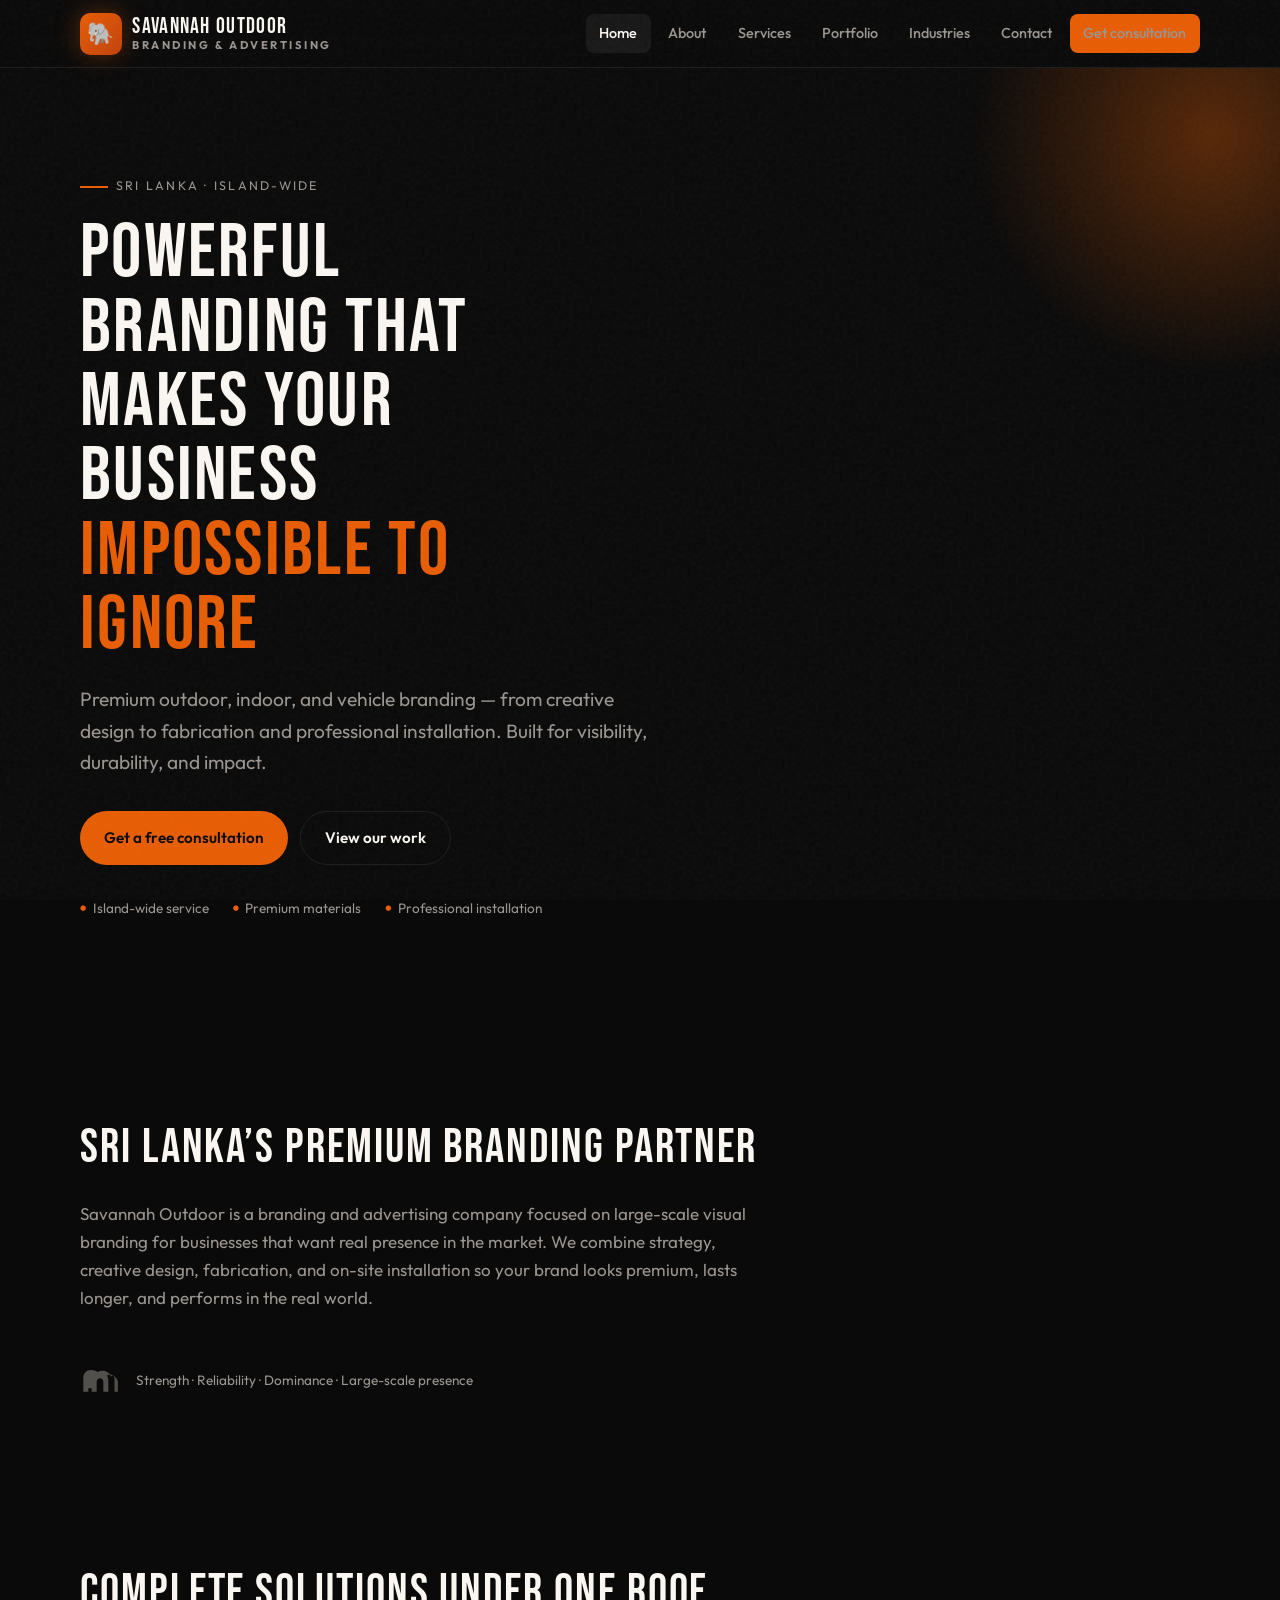
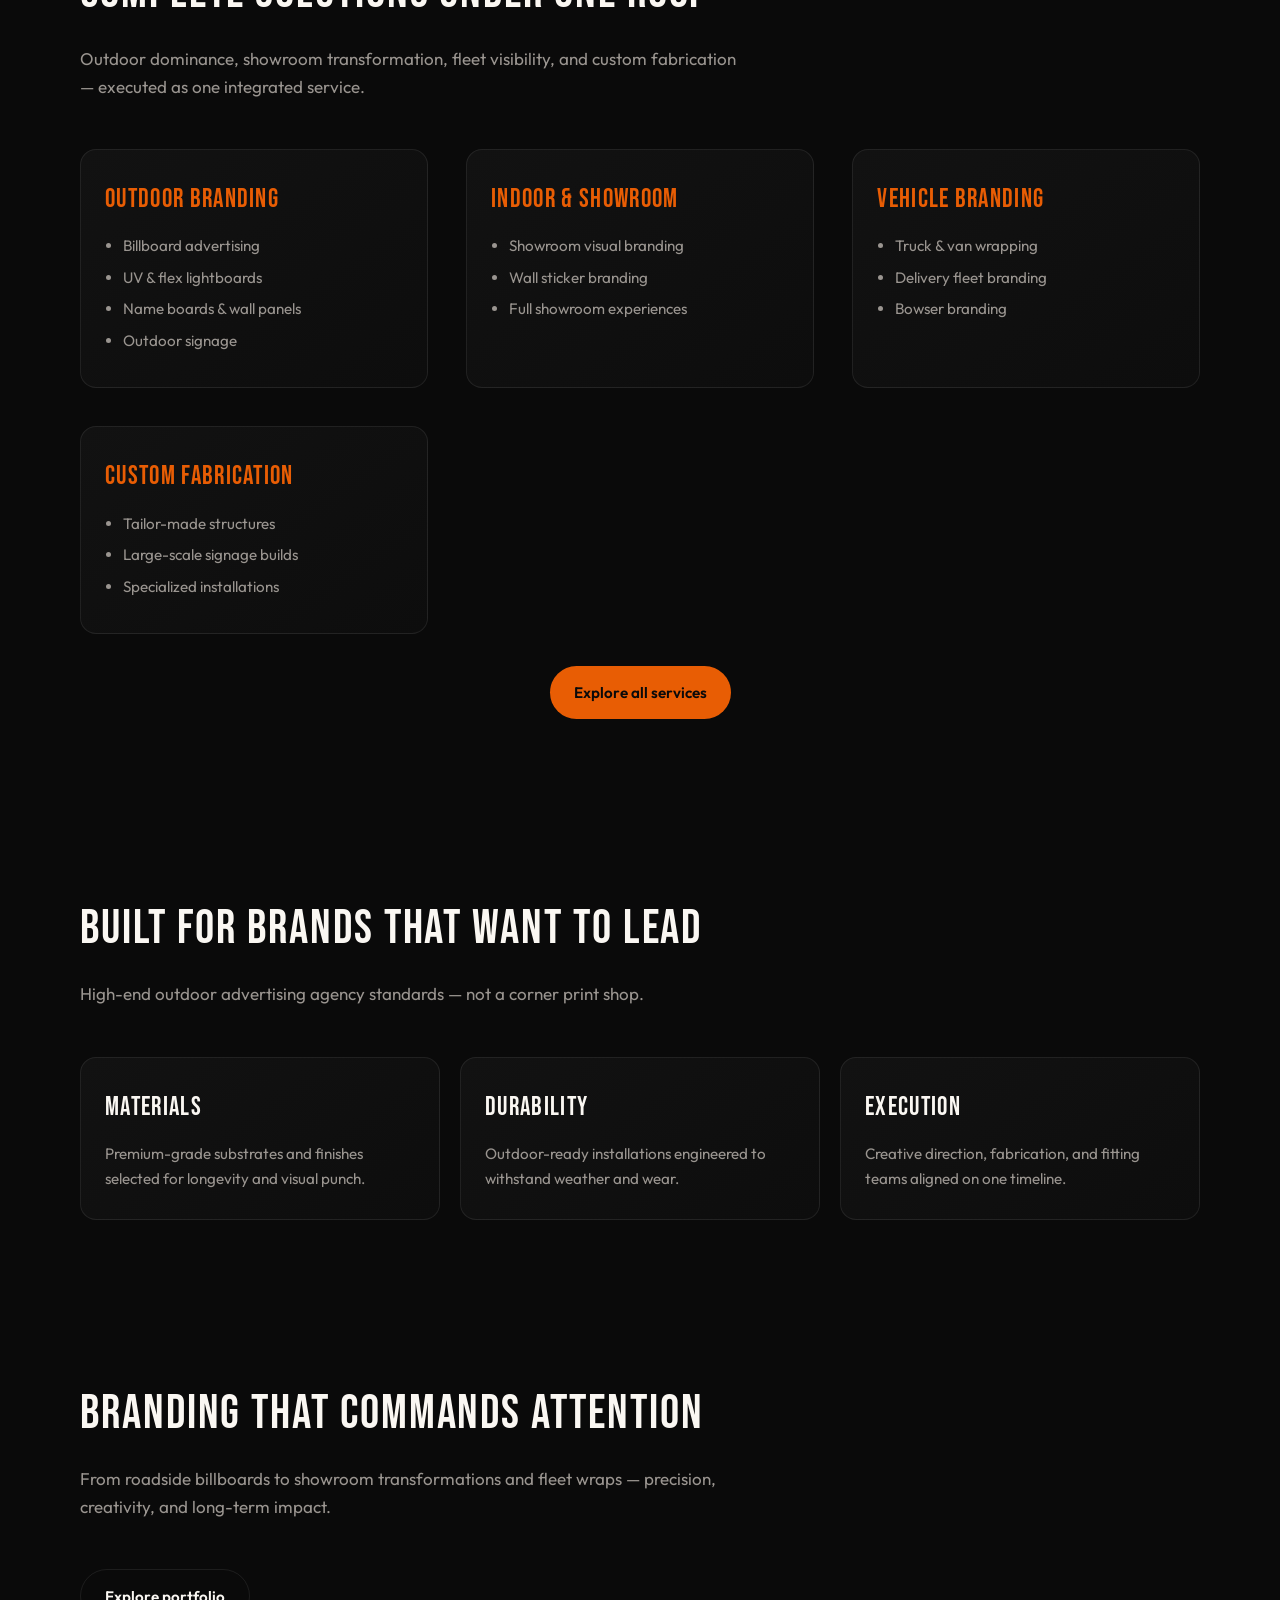
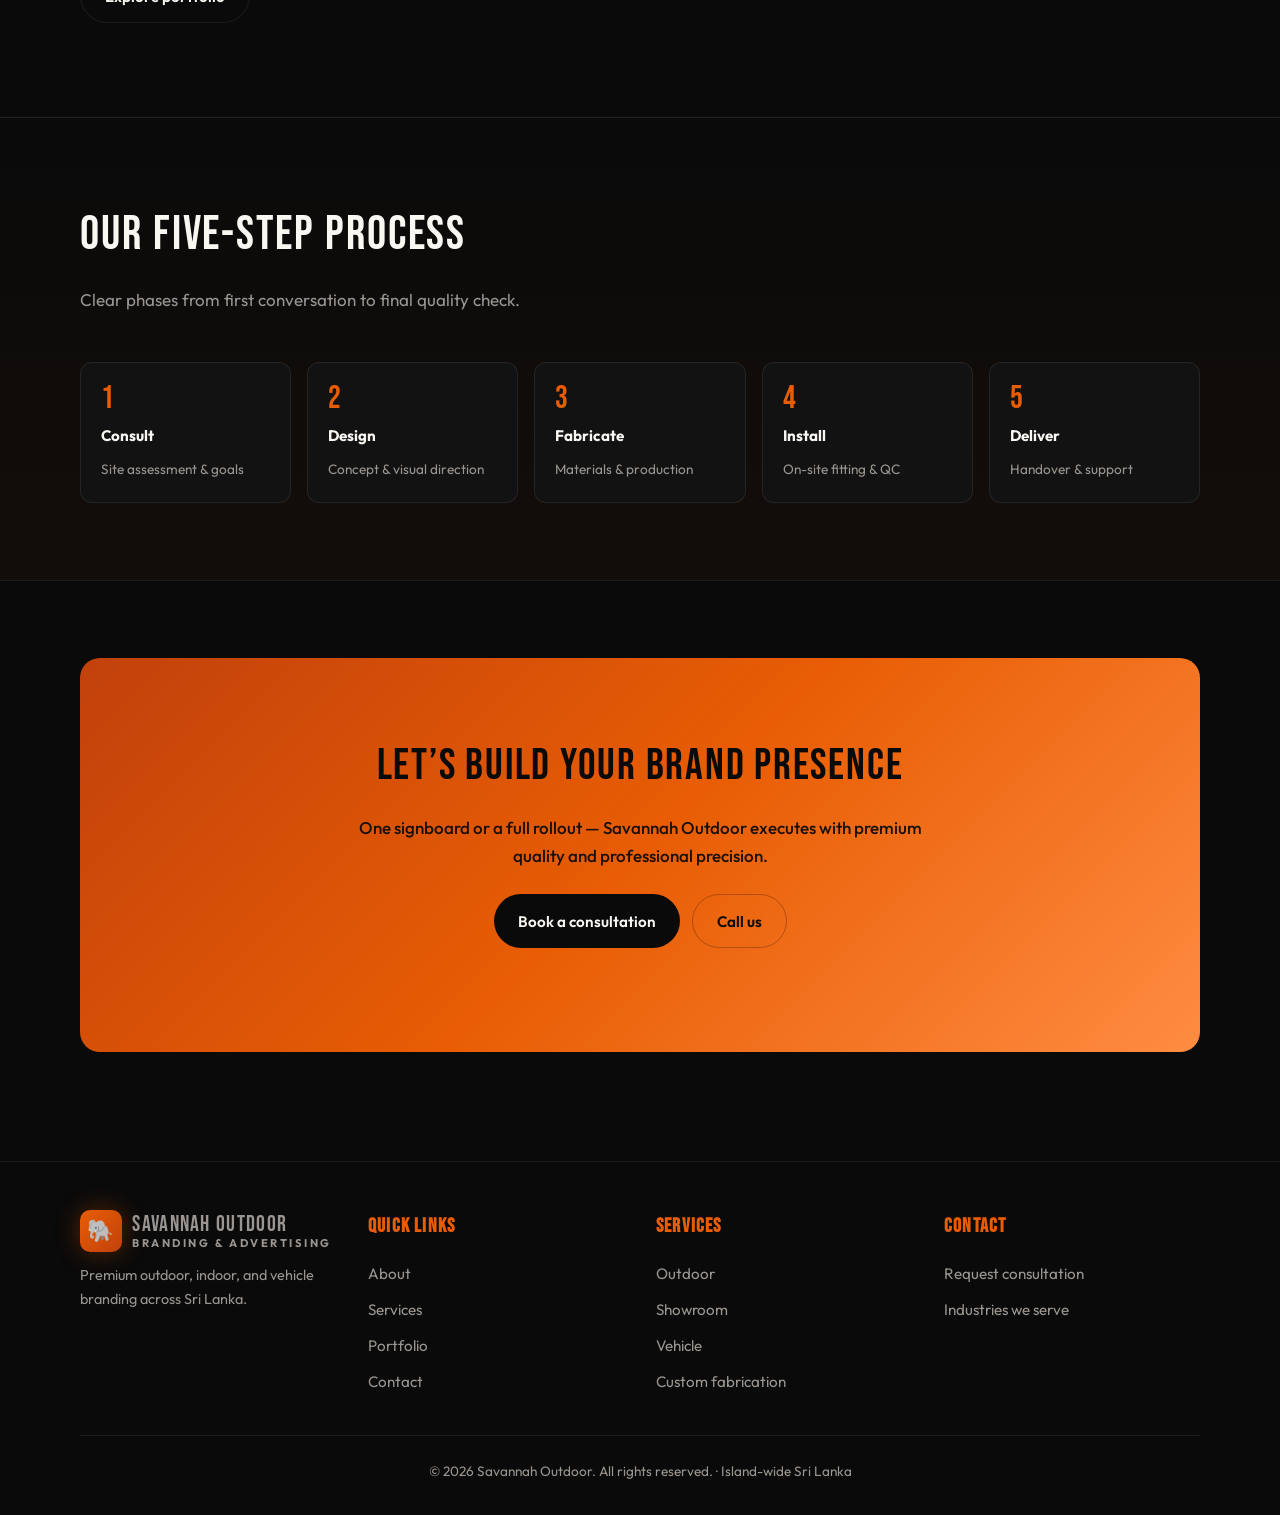
==== index.html @ 9d698fa1 "Initial commit" ====
<!DOCTYPE html>
<html lang="en">
<head>
  <meta charset="UTF-8" />
  <meta name="viewport" content="width=device-width, initial-scale=1" />
  <title>Savannah Outdoor | Premium Branding &amp; Advertising — Sri Lanka</title>
  <meta name="description" content="Savannah Outdoor delivers premium outdoor, indoor, and vehicle branding across Sri Lanka — design, fabrication, and professional installation." />
  <link rel="preconnect" href="https://fonts.googleapis.com" />
  <link rel="preconnect" href="https://fonts.gstatic.com" crossorigin />
  <link href="https://fonts.googleapis.com/css2?family=Bebas+Neue&family=Outfit:wght@300;400;500;600;700&display=swap" rel="stylesheet" />
  <link rel="stylesheet" href="css/styles.css" />
</head>
<body>
  <header class="site-header">
    <div class="wrap">
      <a href="index.html" class="logo" aria-label="Savannah Outdoor home">
        <span class="logo-mark" aria-hidden="true">🐘</span>
        <span class="logo-text">
          <strong>Savannah Outdoor</strong>
          <span>Branding &amp; Advertising</span>
        </span>
      </a>
      <button type="button" class="menu-toggle" aria-label="Open menu" aria-expanded="false">
        <svg xmlns="http://www.w3.org/2000/svg" fill="none" viewBox="0 0 24 24" stroke="currentColor" stroke-width="2"><path stroke-linecap="round" d="M4 7h16M4 12h16M4 17h16"/></svg>
      </button>
      <nav class="nav-main" aria-label="Primary">
        <a href="index.html" aria-current="page">Home</a>
        <a href="about.html">About</a>
        <a href="services.html">Services</a>
        <a href="portfolio.html">Portfolio</a>
        <a href="industries.html">Industries</a>
        <a href="contact.html">Contact</a>
        <a href="contact.html" class="nav-cta">Get consultation</a>
      </nav>
    </div>
  </header>

  <main>
    <section class="hero">
      <div class="wrap">
        <p class="hero-badge">Sri Lanka · Island-wide</p>
        <h1>Powerful branding that makes your business <span>impossible to ignore</span></h1>
        <p class="hero-lead">Premium outdoor, indoor, and vehicle branding — from creative design to fabrication and professional installation. Built for visibility, durability, and impact.</p>
        <div class="hero-actions">
          <a href="contact.html" class="btn btn-primary">Get a free consultation</a>
          <a href="portfolio.html" class="btn btn-ghost">View our work</a>
        </div>
        <div class="hero-trust">
          <span>Island-wide service</span>
          <span>Premium materials</span>
          <span>Professional installation</span>
        </div>
      </div>
    </section>

    <section id="who">
      <div class="wrap">
        <div class="section-head">
          <h2>Sri Lanka’s premium branding partner</h2>
          <p>Savannah Outdoor is a branding and advertising company focused on large-scale visual branding for businesses that want real presence in the market. We combine strategy, creative design, fabrication, and on-site installation so your brand looks premium, lasts longer, and performs in the real world.</p>
        </div>
        <div class="elephant-line">
          <svg width="40" height="40" viewBox="0 0 24 24" fill="currentColor" aria-hidden="true"><path d="M18.5 10c-.5-2-2.5-3.5-5-3.5-1 0-2 .3-2.8.8C9.5 6.5 8 6 6.5 6 4 6 2 8 2 10.5V19h3v-2h2v2h3v-6c0-1.1.9-2 2-2s2 .9 2 2v6h3v-6.5c0-1.2-.3-2.3-.8-3.2.5-.4 1.2-.6 1.8-.6 1.5 0 2.7 1.2 2.7 2.7V19h2v-5.5c0-2-1.5-3.7-3.5-4z"/></svg>
          <span>Strength · Reliability · Dominance · Large-scale presence</span>
        </div>
      </div>
    </section>

    <section id="services-preview">
      <div class="wrap">
        <div class="section-head">
          <h2>Complete solutions under one roof</h2>
          <p>Outdoor dominance, showroom transformation, fleet visibility, and custom fabrication — executed as one integrated service.</p>
        </div>
        <div class="grid-2">
          <article class="card">
            <h3>Outdoor branding</h3>
            <ul>
              <li>Billboard advertising</li>
              <li>UV &amp; flex lightboards</li>
              <li>Name boards &amp; wall panels</li>
              <li>Outdoor signage</li>
            </ul>
          </article>
          <article class="card">
            <h3>Indoor &amp; showroom</h3>
            <ul>
              <li>Showroom visual branding</li>
              <li>Wall sticker branding</li>
              <li>Full showroom experiences</li>
            </ul>
          </article>
          <article class="card">
            <h3>Vehicle branding</h3>
            <ul>
              <li>Truck &amp; van wrapping</li>
              <li>Delivery fleet branding</li>
              <li>Bowser branding</li>
            </ul>
          </article>
          <article class="card">
            <h3>Custom fabrication</h3>
            <ul>
              <li>Tailor-made structures</li>
              <li>Large-scale signage builds</li>
              <li>Specialized installations</li>
            </ul>
          </article>
        </div>
        <p class="section-cta">
          <a href="services.html" class="btn btn-primary">Explore all services</a>
        </p>
      </div>
    </section>

    <section class="pillars">
      <div class="wrap">
        <div class="section-head">
          <h2>Built for brands that want to lead</h2>
          <p>High-end outdoor advertising agency standards — not a corner print shop.</p>
        </div>
        <div class="grid-3">
          <article class="card">
            <h3>Materials</h3>
            <p>Premium-grade substrates and finishes selected for longevity and visual punch.</p>
          </article>
          <article class="card">
            <h3>Durability</h3>
            <p>Outdoor-ready installations engineered to withstand weather and wear.</p>
          </article>
          <article class="card">
            <h3>Execution</h3>
            <p>Creative direction, fabrication, and fitting teams aligned on one timeline.</p>
          </article>
        </div>
      </div>
    </section>

    <section id="portfolio-preview">
      <div class="wrap">
        <div class="section-head">
          <h2>Branding that commands attention</h2>
          <p>From roadside billboards to showroom transformations and fleet wraps — precision, creativity, and long-term impact.</p>
        </div>
        <p><a href="portfolio.html" class="btn btn-ghost">Explore portfolio</a></p>
      </div>
    </section>

    <section class="process">
      <div class="wrap">
        <div class="section-head">
          <h2>Our five-step process</h2>
          <p>Clear phases from first conversation to final quality check.</p>
        </div>
        <div class="steps">
          <div class="step"><strong>Consult</strong><span>Site assessment &amp; goals</span></div>
          <div class="step"><strong>Design</strong><span>Concept &amp; visual direction</span></div>
          <div class="step"><strong>Fabricate</strong><span>Materials &amp; production</span></div>
          <div class="step"><strong>Install</strong><span>On-site fitting &amp; QC</span></div>
          <div class="step"><strong>Deliver</strong><span>Handover &amp; support</span></div>
        </div>
      </div>
    </section>

    <section>
      <div class="wrap cta-band">
        <h2>Let’s build your brand presence</h2>
        <p>One signboard or a full rollout — Savannah Outdoor executes with premium quality and professional precision.</p>
        <div class="hero-actions is-center">
          <a href="contact.html" class="btn btn-primary">Book a consultation</a>
          <a href="contact.html" class="btn btn-ghost">Call us</a>
        </div>
      </div>
    </section>
  </main>

  <footer class="site-footer">
    <div class="wrap footer-grid">
      <div class="footer-brand">
        <a href="index.html" class="logo" style="margin-bottom:0.5rem">
          <span class="logo-mark" aria-hidden="true">🐘</span>
          <span class="logo-text"><strong>Savannah Outdoor</strong><span>Branding &amp; Advertising</span></span>
        </a>
        <p>Premium outdoor, indoor, and vehicle branding across Sri Lanka.</p>
      </div>
      <div>
        <h4>Quick links</h4>
        <ul>
          <li><a href="about.html">About</a></li>
          <li><a href="services.html">Services</a></li>
          <li><a href="portfolio.html">Portfolio</a></li>
          <li><a href="contact.html">Contact</a></li>
        </ul>
      </div>
      <div>
        <h4>Services</h4>
        <ul>
          <li><a href="services.html#outdoor">Outdoor</a></li>
          <li><a href="services.html#indoor">Showroom</a></li>
          <li><a href="services.html#vehicle">Vehicle</a></li>
          <li><a href="services.html#custom">Custom fabrication</a></li>
        </ul>
      </div>
      <div>
        <h4>Contact</h4>
        <ul>
          <li><a href="contact.html">Request consultation</a></li>
          <li><a href="industries.html">Industries we serve</a></li>
        </ul>
      </div>
    </div>
    <div class="wrap footer-bottom">© 2026 Savannah Outdoor. All rights reserved. · Island-wide Sri Lanka</div>
  </footer>
  <script src="js/main.js"></script>
</body>
</html>
---- css/styles.css ----
/* Savannah Outdoor — premium branding agency theme */
:root {
  --black: #0a0a0a;
  --black-soft: #121212;
  --orange: #e85d04;
  --orange-deep: #c2410c;
  --orange-glow: rgba(232, 93, 4, 0.35);
  --white: #faf7f2;
  --muted: #9a9590;
  --border: rgba(255, 255, 255, 0.08);
  --font-display: "Bebas Neue", system-ui, sans-serif;
  --font-body: "Outfit", system-ui, sans-serif;
  --ease: cubic-bezier(0.22, 1, 0.36, 1);
  --header-h: 4.25rem;
}

*,
*::before,
*::after {
  box-sizing: border-box;
}

html {
  scroll-behavior: smooth;
}

body {
  margin: 0;
  font-family: var(--font-body);
  font-size: 1.0625rem;
  line-height: 1.65;
  color: var(--white);
  background: var(--black);
  min-height: 100vh;
}

img {
  max-width: 100%;
  height: auto;
  display: block;
}

a {
  color: var(--orange);
  text-decoration: none;
  transition: color 0.2s var(--ease);
}

a:hover {
  color: #ff9f4a;
}

:focus-visible {
  outline: 2px solid var(--orange);
  outline-offset: 3px;
}

/* Noise overlay for cinematic texture */
body::before {
  content: "";
  position: fixed;
  inset: 0;
  pointer-events: none;
  opacity: 0.04;
  background-image: url("data:image/svg+xml,%3Csvg viewBox='0 0 256 256' xmlns='http://www.w3.org/2000/svg'%3E%3Cfilter id='n'%3E%3CfeTurbulence type='fractalNoise' baseFrequency='0.9' numOctaves='4' stitchTiles='stitch'/%3E%3C/filter%3E%3Crect width='100%25' height='100%25' filter='url(%23n)'/%3E%3C/svg%3E");
  z-index: 9999;
}

/* Layout */
.wrap {
  width: min(1120px, 92vw);
  margin-inline: auto;
}

/* Header */
.site-header {
  position: sticky;
  top: 0;
  z-index: 100;
  height: var(--header-h);
  display: flex;
  align-items: center;
  background: linear-gradient(180deg, rgba(10, 10, 10, 0.98) 0%, rgba(10, 10, 10, 0.88) 70%, transparent 100%);
  backdrop-filter: blur(12px);
  border-bottom: 1px solid var(--border);
}

.site-header .wrap {
  display: flex;
  align-items: center;
  justify-content: space-between;
  gap: 1.5rem;
}

.logo {
  display: flex;
  align-items: center;
  gap: 0.65rem;
  color: var(--white);
  font-weight: 700;
  letter-spacing: 0.02em;
}

.logo:hover {
  color: var(--white);
}

.logo-mark {
  width: 42px;
  height: 42px;
  border-radius: 10px;
  background: linear-gradient(135deg, var(--orange) 0%, var(--orange-deep) 100%);
  display: grid;
  place-items: center;
  font-size: 1.35rem;
  line-height: 1;
  box-shadow: 0 0 24px var(--orange-glow);
}

.logo-text {
  display: flex;
  flex-direction: column;
  line-height: 1.1;
}

.logo-text strong {
  font-family: var(--font-display);
  font-size: 1.35rem;
  font-weight: 400;
  letter-spacing: 0.06em;
}

.logo-text span {
  font-size: 0.7rem;
  text-transform: uppercase;
  letter-spacing: 0.22em;
  color: var(--muted);
}

.nav-main {
  display: flex;
  align-items: center;
  gap: 0.25rem;
}

.nav-main a {
  color: var(--muted);
  font-size: 0.9rem;
  font-weight: 500;
  padding: 0.5rem 0.85rem;
  border-radius: 8px;
}

.nav-main a:hover,
.nav-main a[aria-current="page"] {
  color: var(--white);
  background: rgba(255, 255, 255, 0.06);
}

.nav-cta {
  display: inline-flex;
  align-items: center;
  justify-content: center;
  padding: 0.55rem 1.15rem;
  font-size: 0.875rem;
  font-weight: 600;
  color: var(--black);
  background: var(--orange);
  border-radius: 999px;
  border: none;
  cursor: pointer;
  transition: transform 0.2s var(--ease), box-shadow 0.2s var(--ease);
}

.nav-cta:hover {
  color: var(--black);
  transform: translateY(-1px);
  box-shadow: 0 8px 28px var(--orange-glow);
}

.menu-toggle {
  display: none;
  width: 44px;
  height: 44px;
  border-radius: 10px;
  border: 1px solid var(--border);
  background: var(--black-soft);
  color: var(--white);
  cursor: pointer;
  align-items: center;
  justify-content: center;
}

.menu-toggle svg {
  width: 22px;
  height: 22px;
}

@media (max-width: 900px) {
  .menu-toggle {
    display: inline-flex;
  }

  .nav-main {
    position: fixed;
    inset: var(--header-h) 0 auto 0;
    flex-direction: column;
    align-items: stretch;
    padding: 1rem 1.25rem 1.5rem;
    background: rgba(10, 10, 10, 0.97);
    border-bottom: 1px solid var(--border);
    transform: translateY(-120%);
    opacity: 0;
    visibility: hidden;
    transition: transform 0.35s var(--ease), opacity 0.25s var(--ease);
  }

  body.nav-open .nav-main {
    transform: translateY(0);
    opacity: 1;
    visibility: visible;
  }

  .nav-main a {
    padding: 0.85rem 1rem;
  }

  .nav-main .nav-cta {
    margin-top: 0.5rem;
    text-align: center;
  }
}

/* Hero */
.hero {
  position: relative;
  padding: clamp(3rem, 8vw, 6rem) 0 clamp(4rem, 10vw, 7rem);
  overflow: hidden;
}

.hero::after {
  content: "";
  position: absolute;
  top: -20%;
  right: -15%;
  width: min(70vw, 520px);
  height: min(70vw, 520px);
  background: radial-gradient(circle, var(--orange-glow) 0%, transparent 65%);
  pointer-events: none;
  z-index: 0;
}

.hero .wrap {
  position: relative;
  z-index: 1;
}

.hero-badge {
  display: inline-flex;
  align-items: center;
  gap: 0.5rem;
  font-size: 0.78rem;
  text-transform: uppercase;
  letter-spacing: 0.18em;
  color: var(--muted);
  margin-bottom: 1.25rem;
}

.hero-badge::before {
  content: "";
  width: 28px;
  height: 2px;
  background: var(--orange);
}

.hero h1 {
  font-family: var(--font-display);
  font-size: clamp(2.75rem, 7vw, 4.75rem);
  font-weight: 400;
  line-height: 0.98;
  letter-spacing: 0.03em;
  margin: 0 0 1.25rem;
  max-width: 14ch;
}

.hero h1 span {
  color: var(--orange);
}

.hero-lead {
  font-size: clamp(1.05rem, 2.2vw, 1.2rem);
  color: var(--muted);
  max-width: 36rem;
  margin: 0 0 2rem;
}

.hero-actions {
  display: flex;
  flex-wrap: wrap;
  gap: 0.75rem;
  margin-bottom: 2rem;
}

.hero-actions.is-center {
  justify-content: center;
}

.btn {
  display: inline-flex;
  align-items: center;
  justify-content: center;
  gap: 0.4rem;
  padding: 0.85rem 1.5rem;
  font-family: var(--font-body);
  font-size: 0.95rem;
  font-weight: 600;
  border-radius: 999px;
  border: none;
  cursor: pointer;
  transition: transform 0.2s var(--ease), box-shadow 0.2s var(--ease), background 0.2s;
}

.btn-primary {
  background: var(--orange);
  color: var(--black);
}

.btn-primary:hover {
  transform: translateY(-2px);
  box-shadow: 0 12px 36px var(--orange-glow);
}

.btn-ghost {
  background: transparent;
  color: var(--white);
  border: 1px solid var(--border);
}

.btn-ghost:hover {
  border-color: rgba(232, 93, 4, 0.5);
  background: rgba(255, 255, 255, 0.04);
}

.hero-trust {
  display: flex;
  flex-wrap: wrap;
  gap: 0.75rem 1.5rem;
  font-size: 0.85rem;
  color: var(--muted);
}

.hero-trust span {
  display: inline-flex;
  align-items: center;
  gap: 0.4rem;
}

.hero-trust span::before {
  content: "●";
  font-size: 0.45rem;
  color: var(--orange);
}

/* Sections */
section {
  padding: clamp(3rem, 6vw, 5rem) 0;
}

section[id] {
  scroll-margin-top: calc(var(--header-h) + 1rem);
}

.section-head {
  margin-bottom: clamp(2rem, 4vw, 3rem);
}

.section-head h2 {
  font-family: var(--font-display);
  font-size: clamp(2rem, 4vw, 3rem);
  font-weight: 400;
  letter-spacing: 0.04em;
  margin: 0 0 0.75rem;
}

.section-head p {
  margin: 0;
  color: var(--muted);
  max-width: 42rem;
}

.grid-2 {
  display: grid;
  gap: clamp(1.5rem, 3vw, 2.5rem);
  grid-template-columns: repeat(auto-fit, minmax(280px, 1fr));
}

.grid-3 {
  display: grid;
  gap: 1.25rem;
  grid-template-columns: repeat(auto-fit, minmax(240px, 1fr));
}

.card {
  background: linear-gradient(145deg, var(--black-soft) 0%, #0d0d0d 100%);
  border: 1px solid var(--border);
  border-radius: 16px;
  padding: 1.75rem 1.5rem;
  transition: border-color 0.25s var(--ease), transform 0.25s var(--ease);
}

.card:hover {
  border-color: rgba(232, 93, 4, 0.35);
  transform: translateY(-3px);
}

.card h3 {
  font-family: var(--font-display);
  font-size: 1.65rem;
  font-weight: 400;
  letter-spacing: 0.05em;
  margin: 0 0 0.75rem;
  color: var(--orange);
}

.card ul {
  margin: 0;
  padding-left: 1.1rem;
  color: var(--muted);
  font-size: 0.95rem;
}

.card li {
  margin-bottom: 0.4rem;
}

/* Pillars */
.pillars .card h3 {
  color: var(--white);
}

.pillars .card p {
  margin: 0;
  color: var(--muted);
  font-size: 0.95rem;
}

/* Process */
.process {
  background: linear-gradient(180deg, transparent, rgba(232, 93, 4, 0.04));
  border-block: 1px solid var(--border);
}

.steps {
  display: grid;
  gap: 1rem;
  counter-reset: step;
}

@media (min-width: 720px) {
  .steps {
    grid-template-columns: repeat(5, 1fr);
  }
}

.step {
  position: relative;
  padding: 1.25rem;
  border-radius: 12px;
  background: var(--black-soft);
  border: 1px solid var(--border);
}

.step::before {
  counter-increment: step;
  content: counter(step);
  font-family: var(--font-display);
  font-size: 2rem;
  color: var(--orange);
  display: block;
  line-height: 1;
  margin-bottom: 0.5rem;
}

.step strong {
  display: block;
  font-size: 0.95rem;
  margin-bottom: 0.35rem;
}

.step span {
  font-size: 0.85rem;
  color: var(--muted);
}

/* CTA band */
.cta-band {
  text-align: center;
  padding: clamp(3rem, 6vw, 4.5rem) 1.5rem;
  border-radius: 20px;
  margin: 0 auto;
  max-width: min(1120px, 92vw);
  background: linear-gradient(135deg, var(--orange-deep) 0%, var(--orange) 50%, #ff8c42 100%);
  color: var(--black);
}

.cta-band h2 {
  font-family: var(--font-display);
  font-size: clamp(2rem, 4vw, 2.75rem);
  font-weight: 400;
  letter-spacing: 0.04em;
  margin: 0 0 0.75rem;
}

.cta-band p {
  margin: 0 auto 1.5rem;
  max-width: 36rem;
  font-weight: 500;
  opacity: 0.92;
}

.cta-band .btn-primary {
  background: var(--black);
  color: var(--white);
}

.cta-band .btn-primary:hover {
  box-shadow: 0 12px 40px rgba(0, 0, 0, 0.35);
}

.cta-band .btn-ghost {
  border-color: rgba(0, 0, 0, 0.25);
  color: var(--black);
}

.cta-band .btn-ghost:hover {
  background: rgba(0, 0, 0, 0.08);
}

/* Page hero (inner pages) */
.page-hero {
  padding: clamp(2.5rem, 6vw, 4rem) 0 clamp(2rem, 4vw, 3rem);
  border-bottom: 1px solid var(--border);
}

.page-hero h1 {
  font-family: var(--font-display);
  font-size: clamp(2.25rem, 5vw, 3.5rem);
  font-weight: 400;
  letter-spacing: 0.04em;
  margin: 0 0 0.5rem;
}

.page-hero .lead {
  margin: 0;
  color: var(--muted);
  font-size: 1.1rem;
  max-width: 40rem;
}

/* Content blocks */
.prose {
  max-width: 42rem;
}

.prose p {
  color: var(--muted);
}

.split {
  display: grid;
  gap: 2rem;
  align-items: start;
}

@media (min-width: 800px) {
  .split {
    grid-template-columns: 1fr 1fr;
  }
}

.stat-block {
  padding: 1.5rem;
  border-radius: 14px;
  border: 1px solid var(--border);
  background: var(--black-soft);
}

.stat-block h3 {
  font-family: var(--font-display);
  font-size: 1.5rem;
  color: var(--orange);
  margin: 0 0 0.5rem;
}

.stat-block p {
  margin: 0;
  font-size: 0.9rem;
  color: var(--muted);
}

/* Portfolio cards */
.portfolio-grid {
  display: grid;
  gap: 1.25rem;
  grid-template-columns: repeat(auto-fill, minmax(280px, 1fr));
}

.portfolio-card {
  border-radius: 16px;
  overflow: hidden;
  border: 1px solid var(--border);
  background: var(--black-soft);
}

.portfolio-visual {
  aspect-ratio: 16 / 10;
  background: linear-gradient(145deg, #1a1a1a, #0d0d0d);
  display: grid;
  place-items: center;
  font-family: var(--font-display);
  font-size: 2rem;
  letter-spacing: 0.08em;
  color: rgba(250, 247, 242, 0.22);
  position: relative;
}

.portfolio-label {
  position: relative;
  z-index: 2;
}

.portfolio-visual::after {
  content: "";
  position: absolute;
  left: 0;
  right: 0;
  bottom: 0;
  height: 55%;
  background: linear-gradient(180deg, transparent, rgba(0, 0, 0, 0.82));
  pointer-events: none;
  z-index: 1;
}

.portfolio-body {
  padding: 1.25rem 1.35rem 1.5rem;
}

.portfolio-body h3 {
  margin: 0 0 0.35rem;
  font-size: 1.1rem;
}

.portfolio-body .meta {
  font-size: 0.8rem;
  color: var(--orange);
  text-transform: uppercase;
  letter-spacing: 0.12em;
  margin-bottom: 0.5rem;
}

.portfolio-body p {
  margin: 0;
  font-size: 0.9rem;
  color: var(--muted);
}

/* Contact */
.contact-grid {
  display: grid;
  gap: 2rem;
}

@media (min-width: 880px) {
  .contact-grid {
    grid-template-columns: 1fr 1.1fr;
  }
}

.contact-info {
  display: flex;
  flex-direction: column;
  gap: 1rem;
}

.contact-item {
  padding: 1.25rem;
  border-radius: 14px;
  border: 1px solid var(--border);
  background: var(--black-soft);
}

.contact-item strong {
  display: block;
  font-size: 0.75rem;
  text-transform: uppercase;
  letter-spacing: 0.14em;
  color: var(--orange);
  margin-bottom: 0.35rem;
}

.contact-item a,
.contact-item span {
  color: var(--white);
  font-size: 1rem;
}

.form {
  display: flex;
  flex-direction: column;
  gap: 1rem;
}

.form label {
  display: flex;
  flex-direction: column;
  gap: 0.4rem;
  font-size: 0.85rem;
  font-weight: 500;
  color: var(--muted);
}

.form input,
.form select,
.form textarea {
  font-family: var(--font-body);
  font-size: 1rem;
  padding: 0.75rem 1rem;
  border-radius: 10px;
  border: 1px solid var(--border);
  background: var(--black-soft);
  color: var(--white);
}

.form input:focus,
.form select:focus,
.form textarea:focus {
  outline: none;
  border-color: var(--orange);
}

.form textarea {
  min-height: 140px;
  resize: vertical;
}

.form .btn-primary {
  align-self: flex-start;
  margin-top: 0.25rem;
}

.form-note {
  font-size: 0.8rem;
  color: var(--muted);
}

.form-status {
  margin: 0;
  padding: 0.75rem 1rem;
  border-radius: 10px;
  background: rgba(232, 93, 4, 0.12);
  border: 1px solid rgba(232, 93, 4, 0.35);
  color: var(--white);
  font-size: 0.9rem;
}

.form-status[hidden] {
  display: none;
}

.form-card-title {
  font-family: var(--font-display);
  font-size: clamp(1.75rem, 3vw, 2.25rem);
  font-weight: 400;
  letter-spacing: 0.04em;
  margin: 0 0 1rem;
  color: var(--white);
}

.section-cta {
  margin-top: 2rem;
  text-align: center;
}

/* Industries list */
.tag-grid {
  display: flex;
  flex-wrap: wrap;
  gap: 0.6rem;
}

.tag {
  padding: 0.5rem 1rem;
  border-radius: 999px;
  border: 1px solid var(--border);
  font-size: 0.9rem;
  color: var(--muted);
  background: var(--black-soft);
}

/* Footer */
.site-footer {
  padding: 3rem 0 2rem;
  border-top: 1px solid var(--border);
  margin-top: 2rem;
}

.footer-grid {
  display: grid;
  gap: 2rem;
  grid-template-columns: repeat(auto-fit, minmax(200px, 1fr));
  margin-bottom: 2rem;
}

.site-footer h4 {
  font-family: var(--font-display);
  font-size: 1.25rem;
  letter-spacing: 0.06em;
  margin: 0 0 1rem;
  color: var(--orange);
}

.site-footer ul {
  list-style: none;
  margin: 0;
  padding: 0;
}

.site-footer li {
  margin-bottom: 0.5rem;
}

.site-footer a {
  color: var(--muted);
  font-size: 0.95rem;
}

.site-footer a:hover {
  color: var(--white);
}

.footer-brand p {
  margin: 0.75rem 0 0;
  color: var(--muted);
  font-size: 0.9rem;
  max-width: 22rem;
}

.footer-bottom {
  padding-top: 1.5rem;
  border-top: 1px solid var(--border);
  font-size: 0.85rem;
  color: var(--muted);
  text-align: center;
}

/* Elephant decorative */
.elephant-line {
  display: flex;
  align-items: center;
  gap: 1rem;
  margin-top: 1.5rem;
  color: var(--muted);
  font-size: 0.85rem;
}

.elephant-line svg {
  flex-shrink: 0;
  opacity: 0.5;
}
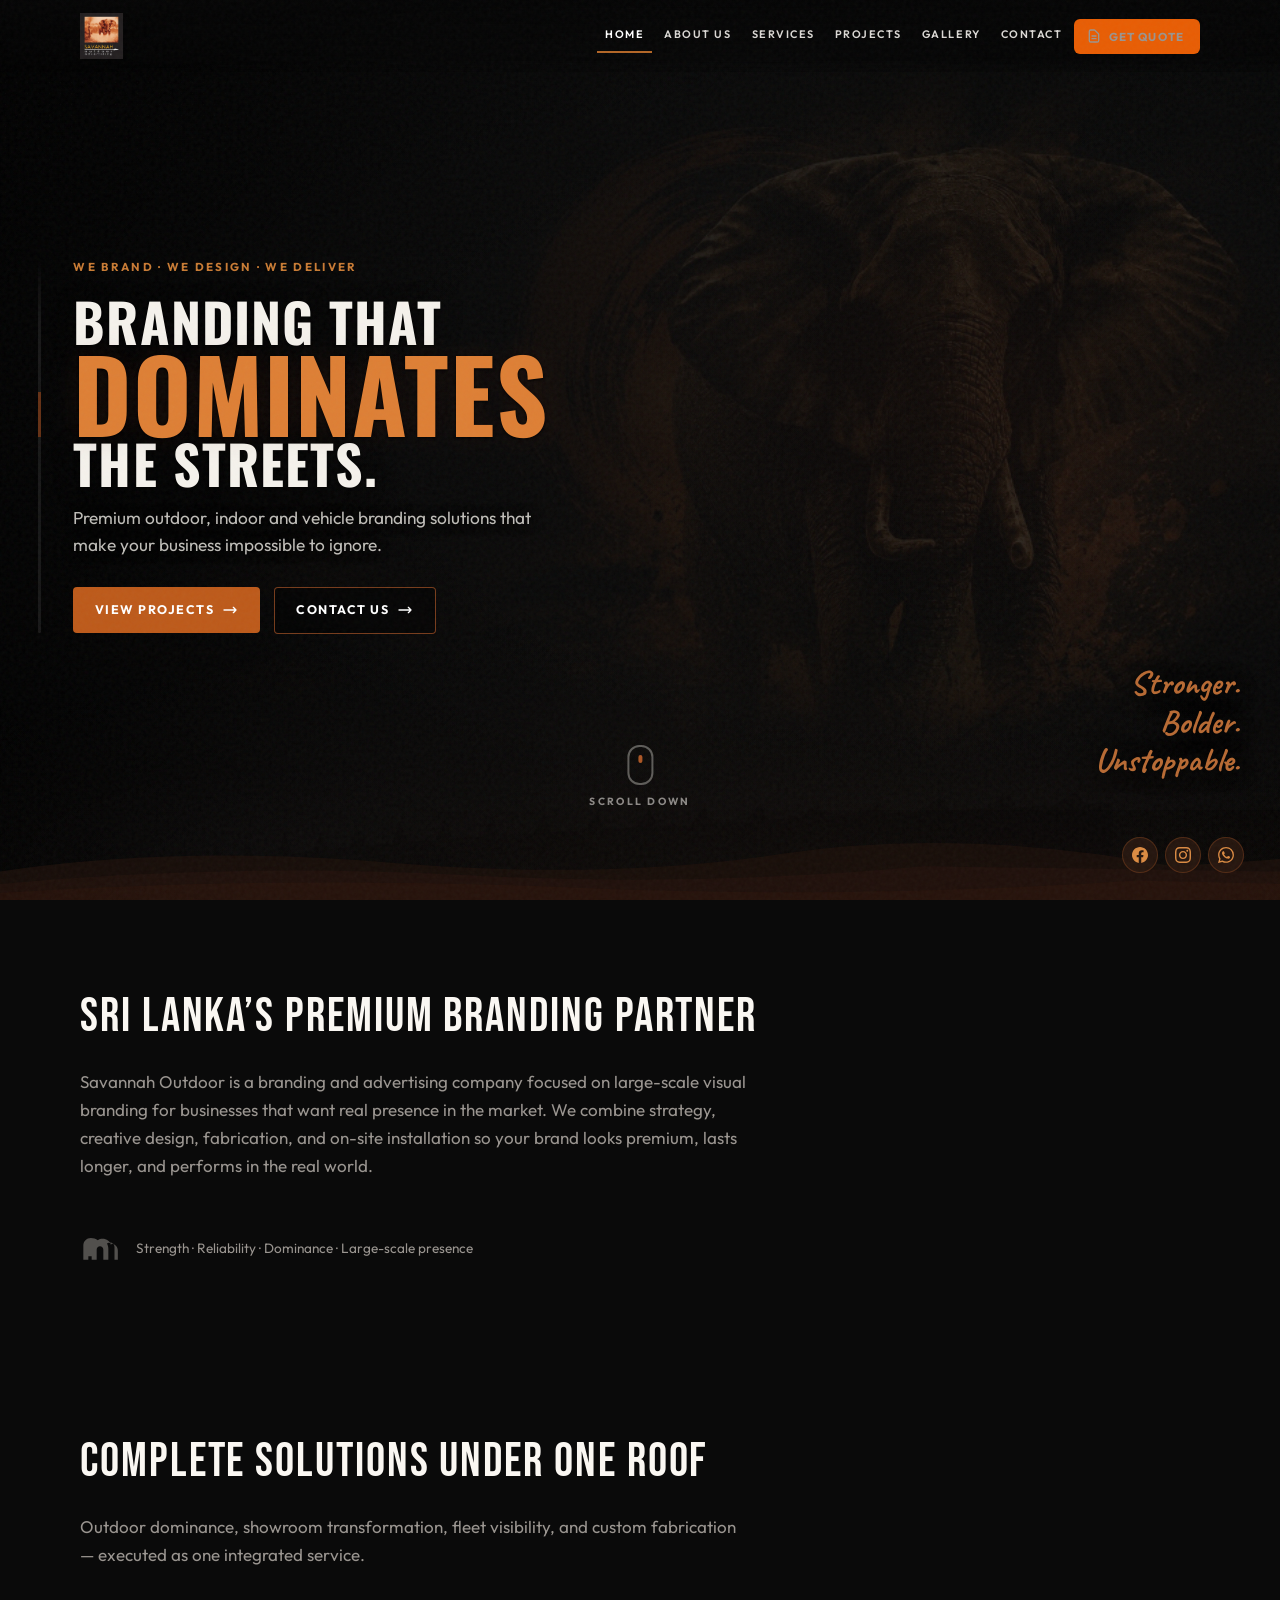
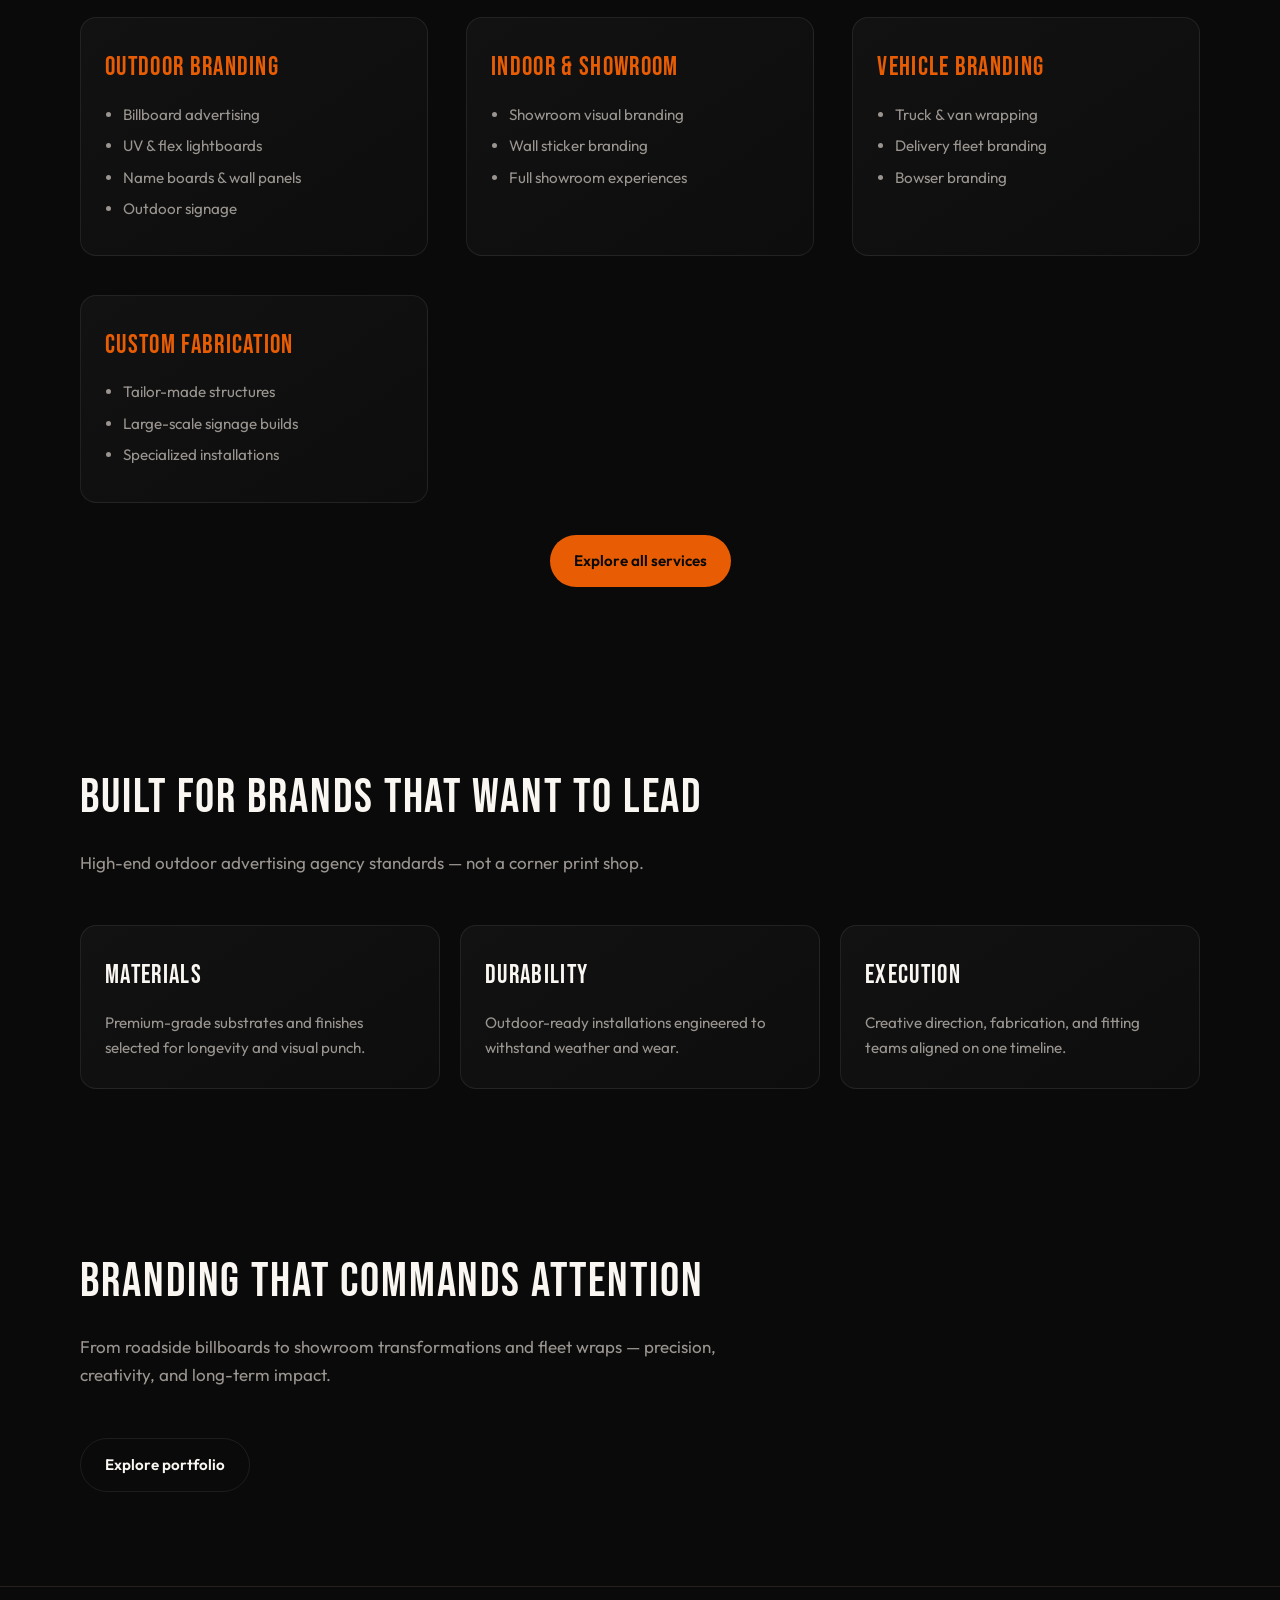
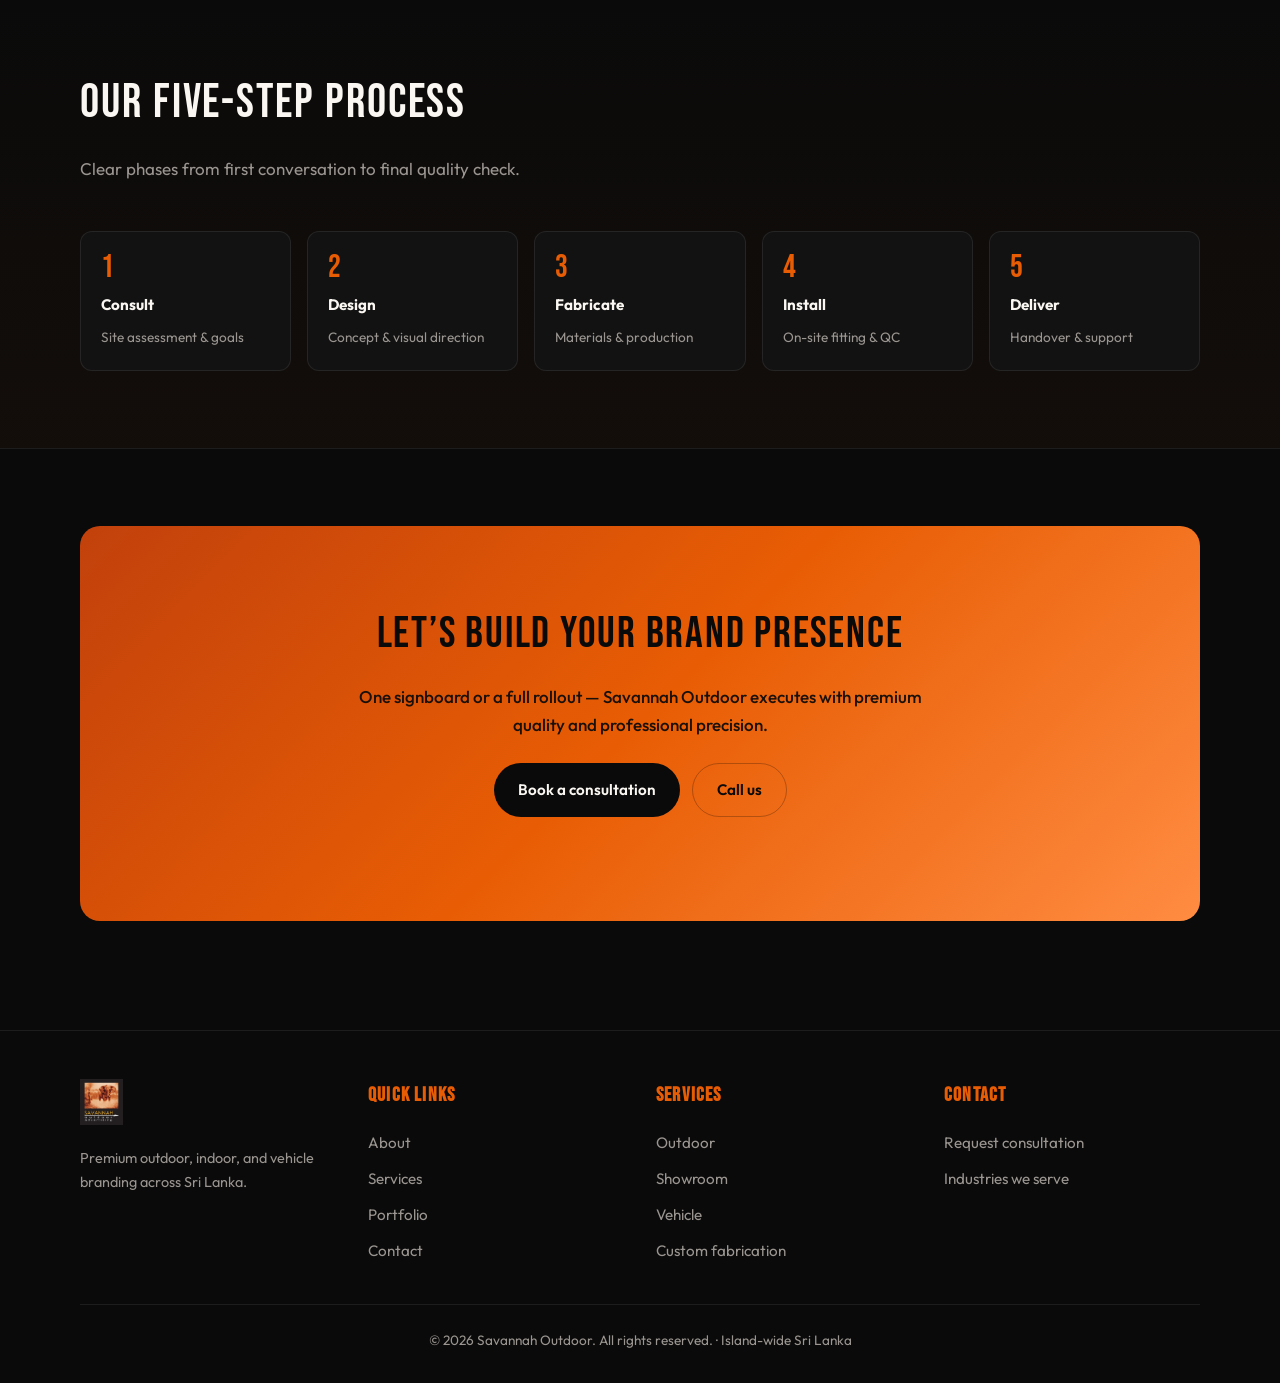
==== commit c973dc26: "Added cinematic hero background and UI improvements" ====
--- a/index.html
+++ b/index.html
@@ -3,53 +3,109 @@
 <head>
   <meta charset="UTF-8" />
   <meta name="viewport" content="width=device-width, initial-scale=1" />
+  <link rel="icon" href="assets/logo.png" type="image/png" />
   <title>Savannah Outdoor | Premium Branding &amp; Advertising — Sri Lanka</title>
   <meta name="description" content="Savannah Outdoor delivers premium outdoor, indoor, and vehicle branding across Sri Lanka — design, fabrication, and professional installation." />
   <link rel="preconnect" href="https://fonts.googleapis.com" />
   <link rel="preconnect" href="https://fonts.gstatic.com" crossorigin />
-  <link href="https://fonts.googleapis.com/css2?family=Bebas+Neue&family=Outfit:wght@300;400;500;600;700&display=swap" rel="stylesheet" />
+  <link href="https://fonts.googleapis.com/css2?family=Bebas+Neue&family=Caveat:wght@600;700&family=Outfit:wght@300;400;500;600;700&family=Oswald:wght@600;700&display=swap" rel="stylesheet" />
   <link rel="stylesheet" href="css/styles.css" />
+  <link rel="stylesheet" href="css/home.css" />
 </head>
-<body>
+<body class="page-home">
   <header class="site-header">
     <div class="wrap">
       <a href="index.html" class="logo" aria-label="Savannah Outdoor home">
-        <span class="logo-mark" aria-hidden="true">🐘</span>
-        <span class="logo-text">
-          <strong>Savannah Outdoor</strong>
-          <span>Branding &amp; Advertising</span>
-        </span>
+        <img src="assets/logo.png" alt="" class="logo-img" width="140" height="187" decoding="async" fetchpriority="high" />
       </a>
       <button type="button" class="menu-toggle" aria-label="Open menu" aria-expanded="false">
         <svg xmlns="http://www.w3.org/2000/svg" fill="none" viewBox="0 0 24 24" stroke="currentColor" stroke-width="2"><path stroke-linecap="round" d="M4 7h16M4 12h16M4 17h16"/></svg>
       </button>
       <nav class="nav-main" aria-label="Primary">
         <a href="index.html" aria-current="page">Home</a>
-        <a href="about.html">About</a>
+        <a href="about.html">About us</a>
         <a href="services.html">Services</a>
-        <a href="portfolio.html">Portfolio</a>
-        <a href="industries.html">Industries</a>
+        <a href="portfolio.html">Projects</a>
+        <a href="portfolio.html#gallery">Gallery</a>
         <a href="contact.html">Contact</a>
-        <a href="contact.html" class="nav-cta">Get consultation</a>
+        <a href="contact.html" class="nav-cta nav-cta--quote">
+          <svg class="nav-cta__ico" xmlns="http://www.w3.org/2000/svg" fill="none" viewBox="0 0 24 24" stroke="currentColor" stroke-width="2" aria-hidden="true"><path stroke-linecap="round" stroke-linejoin="round" d="M9 12h6m-6 4h6m2 5H7a2 2 0 01-2-2V5a2 2 0 012-2h5.586a1 1 0 01.707.293l5.414 5.414a1 1 0 01.293.707V19a2 2 0 01-2 2z"/></svg>
+          <span>Get quote</span>
+        </a>
       </nav>
     </div>
   </header>
 
   <main>
-    <section class="hero">
-      <div class="wrap">
-        <p class="hero-badge">Sri Lanka · Island-wide</p>
-        <h1>Powerful branding that makes your business <span>impossible to ignore</span></h1>
-        <p class="hero-lead">Premium outdoor, indoor, and vehicle branding — from creative design to fabrication and professional installation. Built for visibility, durability, and impact.</p>
-        <div class="hero-actions">
-          <a href="contact.html" class="btn btn-primary">Get a free consultation</a>
-          <a href="portfolio.html" class="btn btn-ghost">View our work</a>
-        </div>
-        <div class="hero-trust">
-          <span>Island-wide service</span>
-          <span>Premium materials</span>
-          <span>Professional installation</span>
-        </div>
+    <section class="hero-cinematic" aria-label="Introduction">
+      <div class="hero-cinematic__layers" aria-hidden="true">
+        <div class="hero-cinematic__layer hero-cinematic__layer--base"></div>
+        <div class="hero-cinematic__layer hero-cinematic__layer--photo"></div>
+        <div class="hero-cinematic__layer hero-cinematic__layer--wash"></div>
+        <div class="hero-cinematic__layer hero-cinematic__layer--vignette"></div>
+        <div class="hero-cinematic__layer hero-cinematic__layer--brush-ring"></div>
+        <div class="hero-cinematic__layer hero-cinematic__layer--smoke"></div>
+        <div class="hero-cinematic__layer hero-cinematic__layer--grain"></div>
+        <div class="hero-cinematic__layer hero-cinematic__layer--dots"></div>
+        <div class="hero-cinematic__layer hero-cinematic__layer--trees">
+          <svg class="hero-cinematic__trees-svg" xmlns="http://www.w3.org/2000/svg" viewBox="0 0 1200 160" preserveAspectRatio="xMidYMax meet" aria-hidden="true">
+            <path d="M0,160 L0,118 L18,118 L22,95 L35,118 L55,112 L62,88 L72,115 L95,108 L100,82 L112,110 L140,105 L148,75 L158,102 L185,98 L195,72 L205,96 L232,92 L240,68 L252,90 L285,88 L295,62 L305,86 L340,84 L352,58 L362,82 L400,80 L412,55 L422,78 L465,76 L478,52 L488,74 L530,72 L545,48 L555,70 L595,68 L612,45 L622,66 L665,65 L682,42 L692,62 L735,60 L752,38 L762,58 L805,56 L825,35 L835,54 L880,52 L902,32 L912,50 L958,48 L982,28 L992,46 L1040,44 L1068,25 L1078,42 L1125,40 L1155,22 L1165,38 L1200,36 L1200,160 Z" />
+            <path opacity="0.65" d="M0,160 L0,132 L25,128 L32,108 L48,125 L75,120 L82,100 L95,118 L125,115 L132,92 L148,112 L178,108 L188,88 L200,105 L232,102 L242,85 L255,100 L288,98 L298,82 L312,95 L348,93 L362,78 L375,90 L412,88 L428,72 L438,85 L478,84 L498,70 L508,82 L548,80 L568,65 L578,78 L618,76 L642,62 L652,74 L698,72 L722,58 L732,70 L778,68 L805,55 L815,66 L862,64 L892,52 L902,62 L952,60 L985,50 L995,58 L1045,56 L1078,48 L1088,54 L1140,52 L1175,45 L1185,50 L1200,48 L1200,160 Z" />
+          </svg>
+        </div>
+      </div>
+      <div class="hero-cinematic__inner">
+        <div class="hero-cinematic__grid">
+          <div class="hero-cinematic__rail" aria-hidden="true"></div>
+          <div class="hero-cinematic__copy">
+            <p class="hero-cinematic__kicker">We brand · We design · We deliver</p>
+            <h1 class="hero-cinematic__title">
+              <span class="hero-cinematic__title-line">Branding that</span>
+              <span class="hero-cinematic__title-line hero-cinematic__title-line--accent">dominates</span>
+              <span class="hero-cinematic__title-line">the streets.</span>
+            </h1>
+            <p class="hero-cinematic__lead">Premium outdoor, indoor and vehicle branding solutions that make your business impossible to ignore.</p>
+            <div class="hero-cinematic__actions">
+              <a href="portfolio.html" class="btn btn-primary btn-arrow">
+                View projects
+                <svg xmlns="http://www.w3.org/2000/svg" fill="none" viewBox="0 0 24 24" stroke="currentColor" stroke-width="2" aria-hidden="true"><path stroke-linecap="round" stroke-linejoin="round" d="M17 8l4 4m0 0l-4 4m4-4H3"/></svg>
+              </a>
+              <a href="contact.html" class="btn btn-ghost btn-arrow">
+                Contact us
+                <svg xmlns="http://www.w3.org/2000/svg" fill="none" viewBox="0 0 24 24" stroke="currentColor" stroke-width="2" aria-hidden="true"><path stroke-linecap="round" stroke-linejoin="round" d="M17 8l4 4m0 0l-4 4m4-4H3"/></svg>
+              </a>
+            </div>
+          </div>
+        </div>
+      </div>
+      <p class="hero-cinematic__script">Stronger. Bolder. Unstoppable.</p>
+      <ul class="hero-cinematic__social" aria-label="Social media">
+        <li>
+          <a href="https://www.facebook.com/" target="_blank" rel="noopener noreferrer" aria-label="Facebook">
+            <svg xmlns="http://www.w3.org/2000/svg" viewBox="0 0 24 24" fill="currentColor" aria-hidden="true"><path d="M24 12.073c0-6.627-5.373-12-12-12s-12 5.373-12 12c0 5.99 4.388 10.954 10.125 11.854v-8.385H7.078v-3.47h3.047V9.43c0-3.007 1.792-4.669 4.533-4.669 1.312 0 2.686.235 2.686.235v2.953H15.83c-1.491 0-1.956.925-1.956 1.874v2.25h3.328l-.532 3.47h-2.796v8.385C19.612 23.027 24 18.062 24 12.073z"/></svg>
+          </a>
+        </li>
+        <li>
+          <a href="https://www.instagram.com/" target="_blank" rel="noopener noreferrer" aria-label="Instagram">
+            <svg xmlns="http://www.w3.org/2000/svg" viewBox="0 0 24 24" fill="currentColor" aria-hidden="true"><path d="M12 2.163c3.204 0 3.584.012 4.85.07 3.252.148 4.771 1.691 4.919 4.919.058 1.265.069 1.645.069 4.849 0 3.205-.012 3.584-.069 4.849-.149 3.225-1.664 4.771-4.919 4.919-1.266.058-1.644.07-4.85.07-3.204 0-3.584-.012-4.849-.07-3.26-.149-4.771-1.699-4.919-4.92-.058-1.265-.07-1.644-.07-4.849 0-3.204.013-3.583.07-4.849.149-3.227 1.664-4.771 4.919-4.919 1.266-.057 1.645-.069 4.849-.069zm0-2.163c-3.259 0-3.667.014-4.947.072-4.358.2-6.78 2.618-6.98 6.98-.059 1.281-.073 1.689-.073 4.948 0 3.259.014 3.668.072 4.948.2 4.358 2.618 6.78 6.98 6.98 1.281.058 1.689.072 4.948.072 3.259 0 3.668-.014 4.948-.072 4.354-.2 6.782-2.618 6.979-6.98.059-1.28.073-1.689.073-4.948 0-3.259-.014-3.667-.072-4.947-.196-4.354-2.617-6.78-6.979-6.98-1.281-.059-1.69-.073-4.949-.073zm0 5.838c-3.403 0-6.162 2.759-6.162 6.162s2.759 6.163 6.162 6.163 6.162-2.759 6.162-6.163c0-3.403-2.759-6.162-6.162-6.162zm0 10.162c-2.209 0-4-1.79-4-4 0-2.209 1.791-4 4-4s4 1.791 4 4c0 2.21-1.791 4-4 4zm6.406-11.845c-.796 0-1.441.645-1.441 1.44s.645 1.44 1.441 1.44c.795 0 1.439-.645 1.439-1.44s-.644-1.44-1.439-1.44z"/></svg>
+          </a>
+        </li>
+        <li>
+          <a href="https://wa.me/940000000000" target="_blank" rel="noopener noreferrer" aria-label="WhatsApp">
+            <svg xmlns="http://www.w3.org/2000/svg" viewBox="0 0 24 24" fill="currentColor" aria-hidden="true"><path d="M17.472 14.382c-.297-.149-1.758-.867-2.03-.967-.273-.099-.471-.148-.67.15-.197.297-.767.966-.94 1.164-.173.199-.347.223-.644.075-.297-.15-1.255-.463-2.39-1.475-.883-.788-1.48-1.761-1.653-2.059-.173-.297-.018-.458.13-.606.134-.133.298-.347.446-.52.149-.174.198-.298.298-.497.099-.198.05-.371-.025-.52-.075-.149-.669-1.612-.916-2.207-.242-.579-.487-.5-.669-.51-.173-.008-.371-.01-.57-.01-.198 0-.52.074-.792.372-.272.297-1.04 1.016-1.04 2.479 0 1.462 1.065 2.875 1.213 3.074.149.198 2.096 3.2 5.077 4.487.709.306 1.262.489 1.694.625.712.227 1.36.195 1.871.118.571-.085 1.758-.719 2.006-1.413.248-.694.248-1.289.173-1.413-.074-.124-.272-.198-.57-.347m-5.421 7.403h-.004a9.87 9.87 0 01-5.031-1.378l-.361-.214-3.741.982.998-3.648-.235-.374a9.86 9.86 0 01-1.51-5.26c.001-5.45 4.436-9.884 9.888-9.884 2.64 0 5.122 1.03 6.988 2.898a9.825 9.825 0 012.893 6.994c-.003 5.45-4.435 9.884-9.885 9.884m8.413-18.297A11.815 11.815 0 0012.05 0C5.495 0 .16 5.335.157 11.892c0 2.096.547 4.142 1.588 5.945L.057 24l6.305-1.654a11.882 11.882 0 005.683 1.448h.005c6.554 0 11.89-5.335 11.893-11.893a11.821 11.821 0 00-3.48-8.413z"/></svg>
+          </a>
+        </li>
+      </ul>
+      <a href="#who" class="hero-cinematic__scroll">
+        <span class="hero-cinematic__mouse" aria-hidden="true"></span>
+        <span>Scroll down</span>
+      </a>
+      <div class="hero-cinematic__brush" aria-hidden="true">
+        <svg xmlns="http://www.w3.org/2000/svg" viewBox="0 0 1440 90" preserveAspectRatio="none" focusable="false">
+          <path fill="#1a0f0a" d="M0,58 Q200,28 440,48 T880,38 T1320,52 L1440,44 L1440,90 L0,90 Z"/>
+          <path fill="#2a1510" opacity="0.55" d="M0,72 Q260,48 520,62 T1040,52 L1440,58 L1440,90 L0,90 Z"/>
+          <path fill="#3d1c0c" opacity="0.28" d="M0,82 Q320,62 640,76 T1280,68 L1440,72 L1440,90 L0,90 Z"/>
+        </svg>
       </div>
     </section>
 
@@ -177,9 +233,8 @@
   <footer class="site-footer">
     <div class="wrap footer-grid">
       <div class="footer-brand">
-        <a href="index.html" class="logo" style="margin-bottom:0.5rem">
-          <span class="logo-mark" aria-hidden="true">🐘</span>
-          <span class="logo-text"><strong>Savannah Outdoor</strong><span>Branding &amp; Advertising</span></span>
+        <a href="index.html" class="logo logo--footer" aria-label="Savannah Outdoor home">
+          <img src="assets/logo.png" alt="" class="logo-img logo-img--footer" width="140" height="187" decoding="async" />
         </a>
         <p>Premium outdoor, indoor, and vehicle branding across Sri Lanka.</p>
       </div>
--- a/css/styles.css
+++ b/css/styles.css
@@ -93,9 +93,8 @@
 }
 
 .logo {
-  display: flex;
-  align-items: center;
-  gap: 0.65rem;
+  display: inline-flex;
+  align-items: center;
   color: var(--white);
   font-weight: 700;
   letter-spacing: 0.02em;
@@ -105,36 +104,26 @@
   color: var(--white);
 }
 
-.logo-mark {
-  width: 42px;
-  height: 42px;
-  border-radius: 10px;
-  background: linear-gradient(135deg, var(--orange) 0%, var(--orange-deep) 100%);
-  display: grid;
-  place-items: center;
-  font-size: 1.35rem;
-  line-height: 1;
-  box-shadow: 0 0 24px var(--orange-glow);
-}
-
-.logo-text {
-  display: flex;
-  flex-direction: column;
-  line-height: 1.1;
-}
-
-.logo-text strong {
-  font-family: var(--font-display);
-  font-size: 1.35rem;
-  font-weight: 400;
-  letter-spacing: 0.06em;
-}
-
-.logo-text span {
-  font-size: 0.7rem;
-  text-transform: uppercase;
-  letter-spacing: 0.22em;
-  color: var(--muted);
+.logo-img {
+  height: 50px;
+  width: auto;
+  max-width: 132px;
+  object-fit: contain;
+  display: block;
+  flex-shrink: 0;
+}
+
+a.logo:hover .logo-img {
+  opacity: 0.9;
+}
+
+.logo-img--footer {
+  height: 76px;
+  max-width: 200px;
+}
+
+.footer-brand .logo {
+  margin-bottom: 0.65rem;
 }
 
 .nav-main {
@@ -176,6 +165,19 @@
   color: var(--black);
   transform: translateY(-1px);
   box-shadow: 0 8px 28px var(--orange-glow);
+}
+
+.nav-cta--quote {
+  display: inline-flex;
+  align-items: center;
+  justify-content: center;
+  gap: 0.45rem;
+}
+
+.nav-cta__ico {
+  width: 1rem;
+  height: 1rem;
+  flex-shrink: 0;
 }
 
 .menu-toggle {
--- a/css/home.css
+++ b/css/home.css
@@ -0,0 +1,523 @@
+/* Homepage — fixed header overlay + luxury dark cinematic hero */
+
+.page-home .site-header {
+  position: fixed;
+  top: 0;
+  left: 0;
+  right: 0;
+  z-index: 200;
+  height: auto;
+  min-height: 4.5rem;
+  padding: 0.35rem 0;
+  background: linear-gradient(
+    180deg,
+    rgba(5, 5, 5, 0.92) 0%,
+    rgba(5, 5, 5, 0.5) 55%,
+    transparent 100%
+  );
+  border-bottom: none;
+  backdrop-filter: blur(10px);
+}
+
+.page-home .site-header .wrap {
+  max-width: min(1320px, 94vw);
+}
+
+.page-home .logo-img {
+  height: 46px;
+  max-width: 118px;
+}
+
+.page-home .nav-main a:not(.nav-cta) {
+  text-transform: uppercase;
+  letter-spacing: 0.14em;
+  font-size: 0.68rem;
+  font-weight: 600;
+  color: rgba(250, 247, 242, 0.88);
+  padding: 0.45rem 0.5rem;
+  border-radius: 0;
+  background: transparent !important;
+  border-bottom: 2px solid transparent;
+}
+
+.page-home .nav-main a:not(.nav-cta):hover {
+  color: #fff;
+  border-bottom-color: rgba(180, 90, 40, 0.35);
+}
+
+.page-home .nav-main a:not(.nav-cta)[aria-current="page"] {
+  color: #fff;
+  border-bottom-color: rgba(212, 120, 45, 0.85);
+}
+
+.page-home .nav-cta {
+  border-radius: 6px;
+  padding: 0.5rem 1rem 0.5rem 0.75rem;
+  gap: 0.4rem;
+  font-size: 0.72rem;
+  letter-spacing: 0.1em;
+  text-transform: uppercase;
+  font-weight: 700;
+}
+
+/* --- Cinematic hero (layered background, elephant blended right) --- */
+.hero-cinematic {
+  position: relative;
+  isolation: isolate;
+  min-height: 100vh;
+  min-height: 100dvh;
+  display: flex;
+  flex-direction: column;
+  background: #030303;
+  overflow: hidden;
+}
+
+/* Background stack */
+.hero-cinematic__layers {
+  position: absolute;
+  inset: 0;
+  z-index: 0;
+  pointer-events: none;
+}
+
+.hero-cinematic__layer {
+  position: absolute;
+  inset: 0;
+}
+
+/* Base charcoal */
+.hero-cinematic__layer--base {
+  background: linear-gradient(165deg, #080808 0%, #030303 45%, #050403 100%);
+}
+
+/* Elephant artwork — large, right-weighted, low contrast */
+.hero-cinematic__layer--photo {
+  background-image: url("../assets/hero-bg.png");
+  background-repeat: no-repeat;
+  background-position: 76% 42%;
+  background-size: min(115%, 1400px) auto;
+  opacity: 0.4;
+  filter: brightness(0.5) contrast(0.9) saturate(0.78);
+}
+
+@media (min-width: 1400px) {
+  .hero-cinematic__layer--photo {
+    background-position: 74% 40%;
+    background-size: cover;
+  }
+}
+
+/* Readability: deep clean left, soft falloff toward image */
+.hero-cinematic__layer--wash {
+  background: linear-gradient(
+    100deg,
+    #030303 0%,
+    rgba(5, 5, 5, 0.97) 18%,
+    rgba(8, 8, 8, 0.82) 34%,
+    rgba(10, 10, 10, 0.45) 52%,
+    rgba(6, 6, 6, 0.25) 68%,
+    transparent 88%
+  );
+}
+
+/* Vignette — cinematic frame, no bright glow */
+.hero-cinematic__layer--vignette {
+  background: radial-gradient(
+    ellipse 85% 70% at 72% 48%,
+    transparent 0%,
+    transparent 42%,
+    rgba(0, 0, 0, 0.35) 78%,
+    rgba(0, 0, 0, 0.72) 100%
+  );
+}
+
+/* Faint circular / brush halo behind elephant (depth only) */
+.hero-cinematic__layer--brush-ring {
+  background: radial-gradient(
+    ellipse 48% 44% at 76% 44%,
+    rgba(110, 48, 22, 0.1) 0%,
+    rgba(80, 35, 18, 0.05) 38%,
+    transparent 62%
+  );
+  opacity: 0.85;
+}
+
+/* Soft bottom mist / dust */
+.hero-cinematic__layer--smoke {
+  background:
+    radial-gradient(ellipse 120% 55% at 50% 100%, rgba(18, 14, 12, 0.65) 0%, transparent 55%),
+    radial-gradient(ellipse 80% 40% at 70% 100%, rgba(30, 22, 18, 0.35) 0%, transparent 50%),
+    radial-gradient(ellipse 50% 25% at 22% 96%, rgba(255, 255, 255, 0.02) 0%, transparent 45%);
+}
+
+/* Film grain — minimal */
+.hero-cinematic__layer--grain {
+  opacity: 0.035;
+  background-image: url("data:image/svg+xml,%3Csvg viewBox='0 0 256 256' xmlns='http://www.w3.org/2000/svg'%3E%3Cfilter id='n'%3E%3CfeTurbulence type='fractalNoise' baseFrequency='0.9' numOctaves='4' stitchTiles='stitch'/%3E%3C/filter%3E%3Crect width='100%25' height='100%25' filter='url(%23n)'/%3E%3C/svg%3E");
+  mix-blend-mode: overlay;
+}
+
+/* Subtle industrial dot grid — top-left only */
+.hero-cinematic__layer--dots {
+  background-image: radial-gradient(rgba(255, 255, 255, 0.045) 0.6px, transparent 0.6px);
+  background-size: 11px 11px;
+  background-position: 0 0;
+  opacity: 0.55;
+  -webkit-mask-image: radial-gradient(ellipse 55% 40% at 6% 8%, #000 0%, transparent 72%);
+  mask-image: radial-gradient(ellipse 55% 40% at 6% 8%, #000 0%, transparent 72%);
+}
+
+/* Savannah silhouettes — bottom edge */
+.hero-cinematic__layer--trees {
+  display: flex;
+  align-items: flex-end;
+  justify-content: center;
+  opacity: 0.14;
+}
+
+.hero-cinematic__trees-svg {
+  width: 100%;
+  height: clamp(72px, 14vh, 140px);
+  color: #020202;
+}
+
+.hero-cinematic__trees-svg path {
+  fill: currentColor;
+}
+
+/* Foreground content */
+.hero-cinematic__inner {
+  position: relative;
+  z-index: 2;
+  flex: 1;
+  display: flex;
+  align-items: center;
+  padding: calc(4.75rem + clamp(1rem, 4vw, 2.5rem)) 0 clamp(5.5rem, 14vh, 8rem);
+  width: 100%;
+}
+
+.hero-cinematic__grid {
+  display: grid;
+  grid-template-columns: auto 1fr;
+  gap: clamp(1rem, 2.5vw, 2rem);
+  align-items: center;
+  width: min(1320px, 94vw);
+  margin: 0 auto;
+}
+
+.hero-cinematic__rail {
+  width: 3px;
+  align-self: stretch;
+  min-height: 11rem;
+  background: linear-gradient(
+    180deg,
+    transparent 0%,
+    rgba(255, 255, 255, 0.08) 18%,
+    rgba(255, 255, 255, 0.08) 36%,
+    rgba(180, 85, 35, 0.55) 36%,
+    rgba(180, 85, 35, 0.55) 48%,
+    rgba(255, 255, 255, 0.08) 48%,
+    rgba(255, 255, 255, 0.08) 100%
+  );
+  border-radius: 2px;
+}
+
+.hero-cinematic__copy {
+  position: relative;
+  z-index: 1;
+  max-width: 36rem;
+  padding-right: clamp(0.5rem, 2vw, 1.5rem);
+}
+
+.hero-cinematic__kicker {
+  margin: 0 0 1.25rem;
+  font-size: 0.72rem;
+  font-weight: 700;
+  letter-spacing: 0.2em;
+  text-transform: uppercase;
+  color: rgba(212, 130, 55, 0.95);
+}
+
+.hero-cinematic__title {
+  margin: 0 0 1rem;
+  line-height: 0.95;
+}
+
+.hero-cinematic__title-line {
+  display: block;
+  font-family: "Oswald", var(--font-display), sans-serif;
+  font-weight: 700;
+  font-size: clamp(2.25rem, 4.2vw, 3.35rem);
+  text-transform: uppercase;
+  letter-spacing: 0.02em;
+  color: #f5f2ec;
+  text-shadow:
+    0 1px 2px rgba(0, 0, 0, 0.85),
+    0 4px 24px rgba(0, 0, 0, 0.45);
+}
+
+.hero-cinematic__title-line--accent {
+  font-size: clamp(3.25rem, 8.5vw, 6.25rem);
+  line-height: 0.92;
+  color: rgba(224, 130, 55, 0.98);
+  letter-spacing: 0.01em;
+  text-shadow:
+    0 1px 3px rgba(0, 0, 0, 0.9),
+    0 0 24px rgba(90, 40, 15, 0.2);
+  filter: contrast(1.02);
+}
+
+.hero-cinematic__lead {
+  margin: 0 0 1.75rem;
+  font-size: clamp(0.95rem, 1.35vw, 1.08rem);
+  line-height: 1.55;
+  color: rgba(245, 242, 236, 0.78);
+  max-width: 30rem;
+  text-shadow: 0 1px 12px rgba(0, 0, 0, 0.65);
+}
+
+.hero-cinematic__actions {
+  display: flex;
+  flex-wrap: wrap;
+  gap: 0.85rem;
+}
+
+.hero-cinematic__actions .btn {
+  padding: 0.75rem 1.35rem;
+  font-size: 0.78rem;
+  letter-spacing: 0.12em;
+  text-transform: uppercase;
+  font-weight: 700;
+  border-radius: 4px;
+}
+
+.hero-cinematic__actions .btn-primary {
+  background: rgba(200, 95, 28, 0.95);
+  color: #fff;
+  border: none;
+  gap: 0.5rem;
+}
+
+.hero-cinematic__actions .btn-primary:hover {
+  color: #fff;
+  filter: brightness(1.06);
+}
+
+.hero-cinematic__actions .btn-ghost {
+  color: #fff;
+  border: 1px solid rgba(180, 90, 40, 0.65);
+  background: rgba(0, 0, 0, 0.35);
+  backdrop-filter: blur(4px);
+}
+
+.hero-cinematic__actions .btn-ghost:hover {
+  color: #fff;
+  background: rgba(255, 255, 255, 0.04);
+  border-color: rgba(200, 110, 50, 0.55);
+}
+
+.hero-cinematic__actions .btn.btn-arrow {
+  display: inline-flex;
+  align-items: center;
+  gap: 0.5rem;
+}
+
+.hero-cinematic__actions .btn-arrow svg {
+  width: 1rem;
+  height: 1rem;
+}
+
+/* Script + social — anchored to hero, not a separate image column */
+.hero-cinematic__script {
+  position: absolute;
+  right: clamp(1rem, 4vw, 2.5rem);
+  bottom: clamp(5.5rem, 14vh, 7.5rem);
+  margin: 0;
+  font-family: "Caveat", cursive;
+  font-size: clamp(1.5rem, 3vw, 2.1rem);
+  font-weight: 700;
+  color: rgba(200, 115, 55, 0.92);
+  line-height: 1.15;
+  text-align: right;
+  max-width: 11rem;
+  text-shadow: 0 2px 20px rgba(0, 0, 0, 0.85);
+  z-index: 4;
+  pointer-events: none;
+}
+
+.hero-cinematic__social {
+  position: absolute;
+  right: clamp(1rem, 3.5vw, 2.25rem);
+  bottom: clamp(1rem, 3vh, 1.75rem);
+  display: flex;
+  gap: 0.45rem;
+  list-style: none;
+  margin: 0;
+  padding: 0;
+  z-index: 4;
+}
+
+.hero-cinematic__social a {
+  display: grid;
+  place-items: center;
+  width: 2.25rem;
+  height: 2.25rem;
+  border-radius: 50%;
+  background: rgba(42, 24, 16, 0.85);
+  border: 1px solid rgba(160, 80, 35, 0.35);
+  color: rgba(230, 145, 70, 0.95);
+  transition: transform 0.2s var(--ease), background 0.2s, border-color 0.2s;
+}
+
+.hero-cinematic__social a:hover {
+  color: rgba(255, 175, 100, 1);
+  transform: translateY(-2px);
+  background: rgba(55, 30, 18, 0.9);
+  border-color: rgba(180, 90, 40, 0.45);
+}
+
+.hero-cinematic__social svg {
+  width: 1rem;
+  height: 1rem;
+}
+
+/* Scroll cue */
+.hero-cinematic__scroll {
+  position: absolute;
+  left: 50%;
+  bottom: clamp(4.25rem, 10vh, 5.75rem);
+  transform: translateX(-50%);
+  display: flex;
+  flex-direction: column;
+  align-items: center;
+  gap: 0.5rem;
+  font-size: 0.65rem;
+  font-weight: 700;
+  letter-spacing: 0.22em;
+  text-transform: uppercase;
+  color: rgba(245, 242, 236, 0.55);
+  z-index: 5;
+  transition: color 0.2s;
+}
+
+.hero-cinematic__scroll:hover {
+  color: rgba(245, 242, 236, 0.85);
+}
+
+.hero-cinematic__mouse {
+  width: 26px;
+  height: 40px;
+  border: 2px solid rgba(245, 242, 236, 0.35);
+  border-radius: 12px;
+  display: grid;
+  justify-items: center;
+  padding-top: 8px;
+}
+
+.hero-cinematic__mouse::after {
+  content: "";
+  width: 4px;
+  height: 8px;
+  background: rgba(190, 95, 40, 0.9);
+  border-radius: 2px;
+  animation: hero-scroll-nudge 1.8s ease-in-out infinite;
+}
+
+@keyframes hero-scroll-nudge {
+  0%,
+  100% {
+    transform: translateY(0);
+    opacity: 1;
+  }
+  50% {
+    transform: translateY(6px);
+    opacity: 0.55;
+  }
+}
+
+/* Bottom transition — muted, not loud */
+.hero-cinematic__brush {
+  position: absolute;
+  left: 0;
+  right: 0;
+  bottom: 0;
+  line-height: 0;
+  z-index: 3;
+  pointer-events: none;
+  opacity: 0.85;
+}
+
+.hero-cinematic__brush svg {
+  display: block;
+  width: 100%;
+  height: clamp(44px, 7vw, 80px);
+}
+
+/* --- Responsive --- */
+@media (max-width: 1024px) {
+  .hero-cinematic__layer--photo {
+    background-position: 68% 42%;
+    background-size: cover;
+    opacity: 0.34;
+    filter: brightness(0.44) contrast(0.9) saturate(0.7);
+  }
+
+  .hero-cinematic__layer--wash {
+    background: linear-gradient(
+      105deg,
+      #030303 0%,
+      rgba(5, 5, 5, 0.95) 28%,
+      rgba(8, 8, 8, 0.7) 48%,
+      rgba(6, 6, 6, 0.35) 72%,
+      transparent 95%
+    );
+  }
+}
+
+@media (max-width: 768px) {
+  .hero-cinematic__layer--photo {
+    background-position: 58% 40%;
+    opacity: 0.3;
+  }
+
+  .hero-cinematic__script {
+    right: 1rem;
+    bottom: clamp(6.5rem, 18vh, 8.5rem);
+    max-width: 9rem;
+    font-size: 1.35rem;
+  }
+
+  .hero-cinematic__social {
+    right: 0.85rem;
+    bottom: 0.85rem;
+  }
+
+  .hero-cinematic__grid {
+    grid-template-columns: 1fr;
+    gap: 1.5rem;
+  }
+
+  .hero-cinematic__rail {
+    display: none;
+  }
+
+  .hero-cinematic__copy {
+    max-width: none;
+    padding-right: 0;
+  }
+
+  .hero-cinematic__scroll {
+    bottom: clamp(5.25rem, 14vh, 6.5rem);
+  }
+}
+
+@media (max-width: 900px) {
+  .page-home .nav-main a:not(.nav-cta) {
+    font-size: 0.8rem;
+    letter-spacing: 0.08em;
+  }
+}
+
+.page-home main section[id] {
+  scroll-margin-top: 5.5rem;
+}
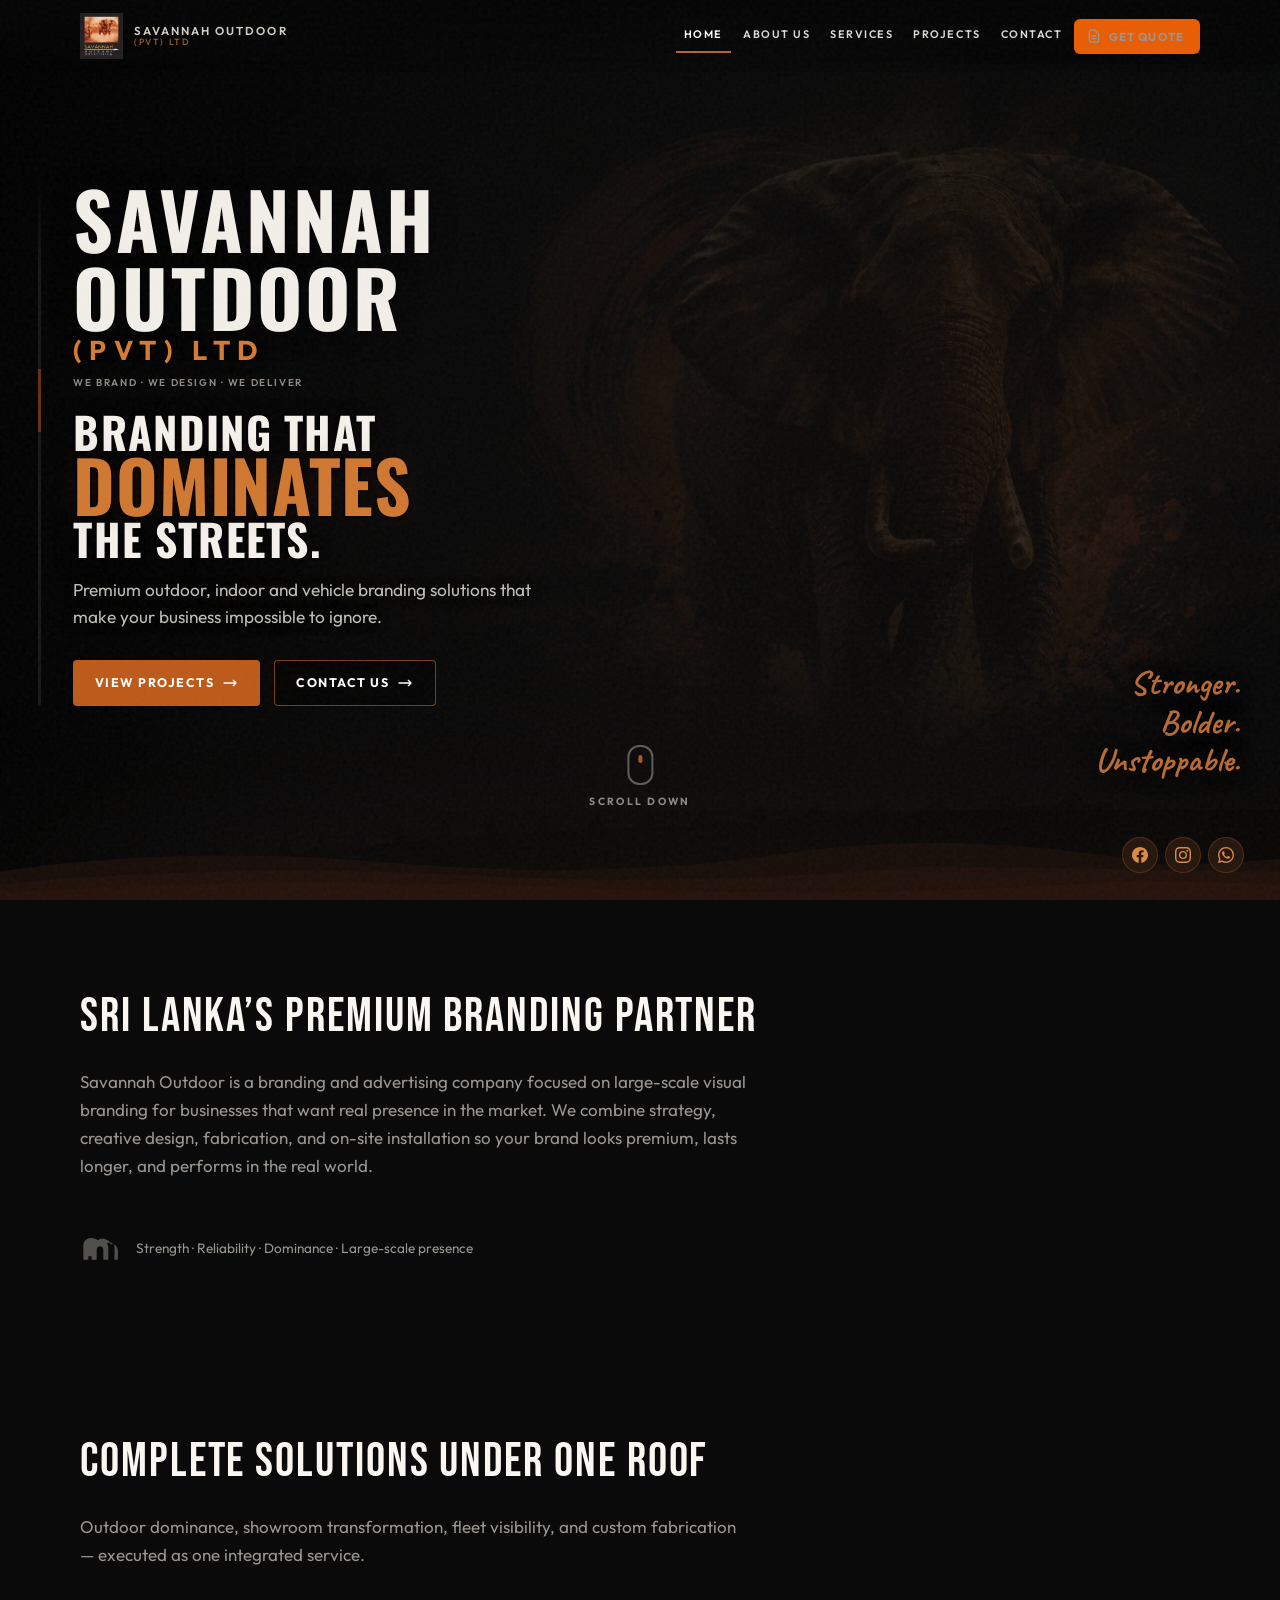
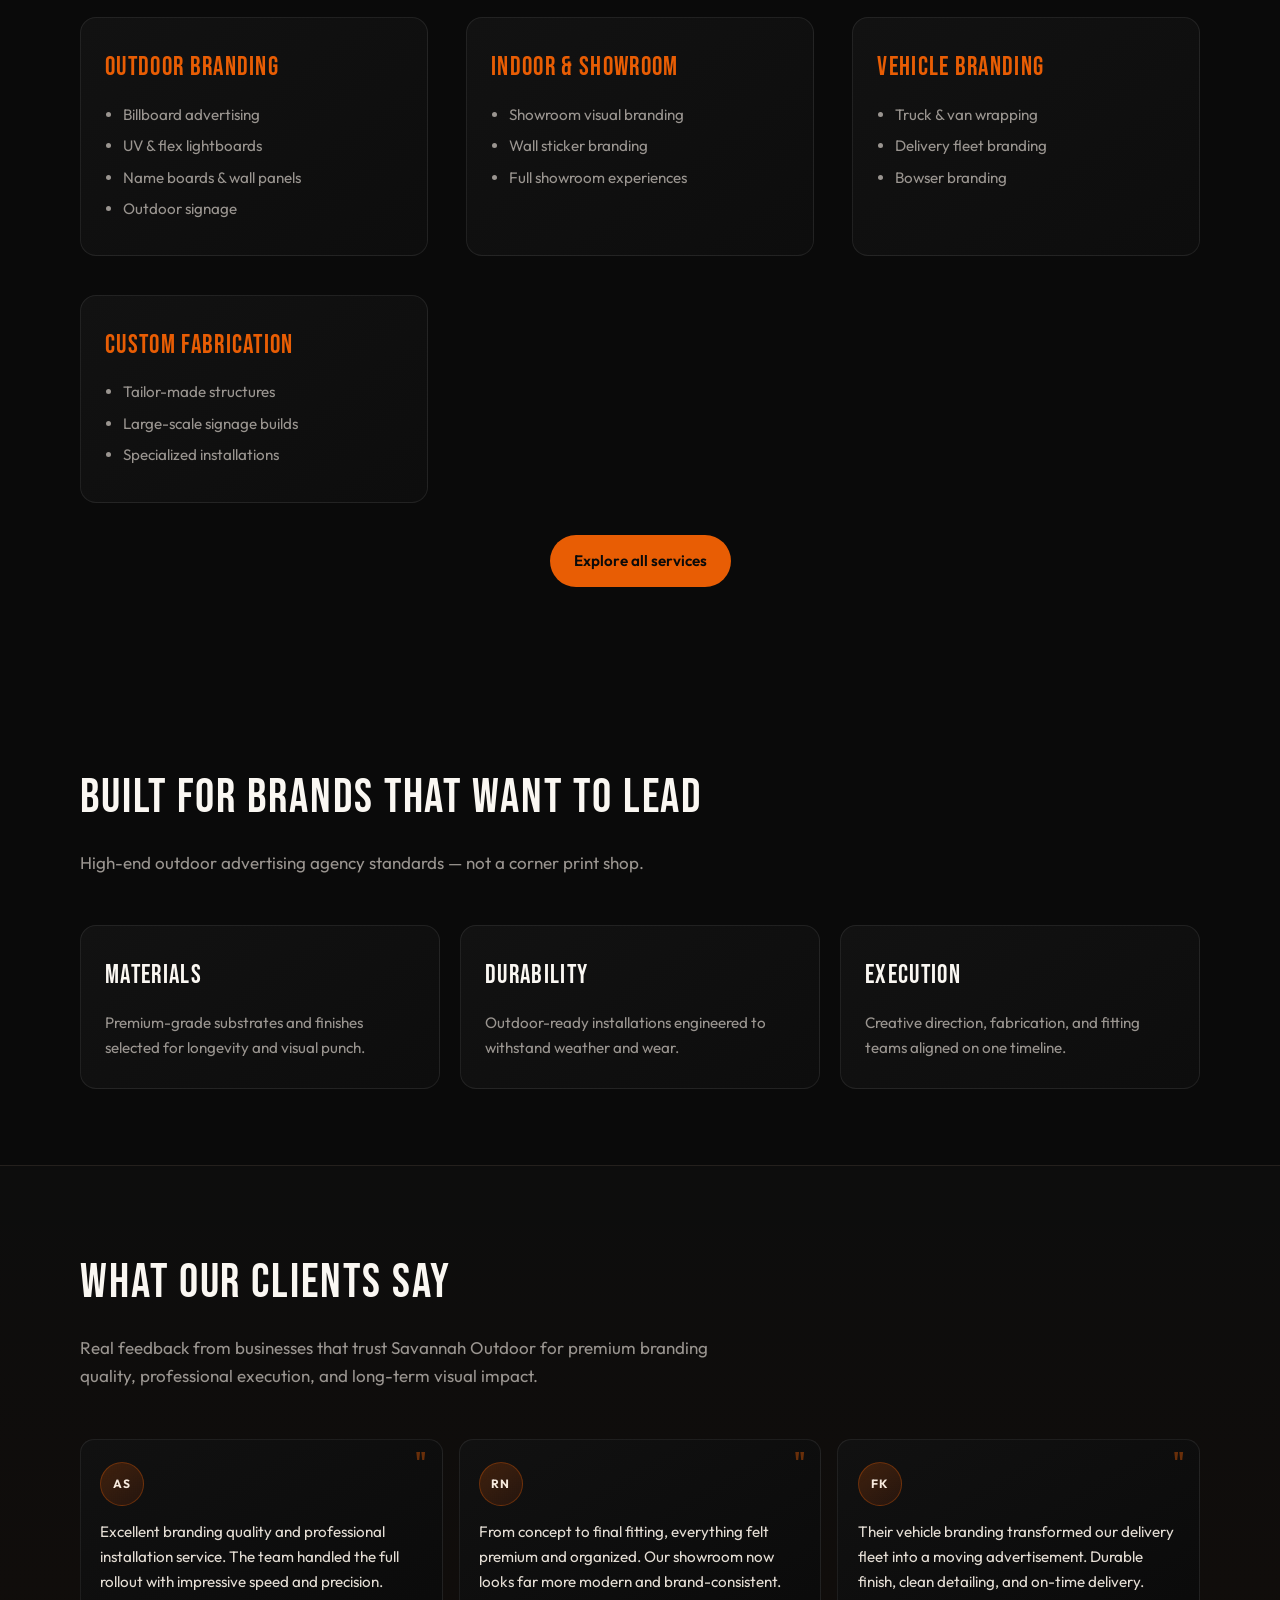
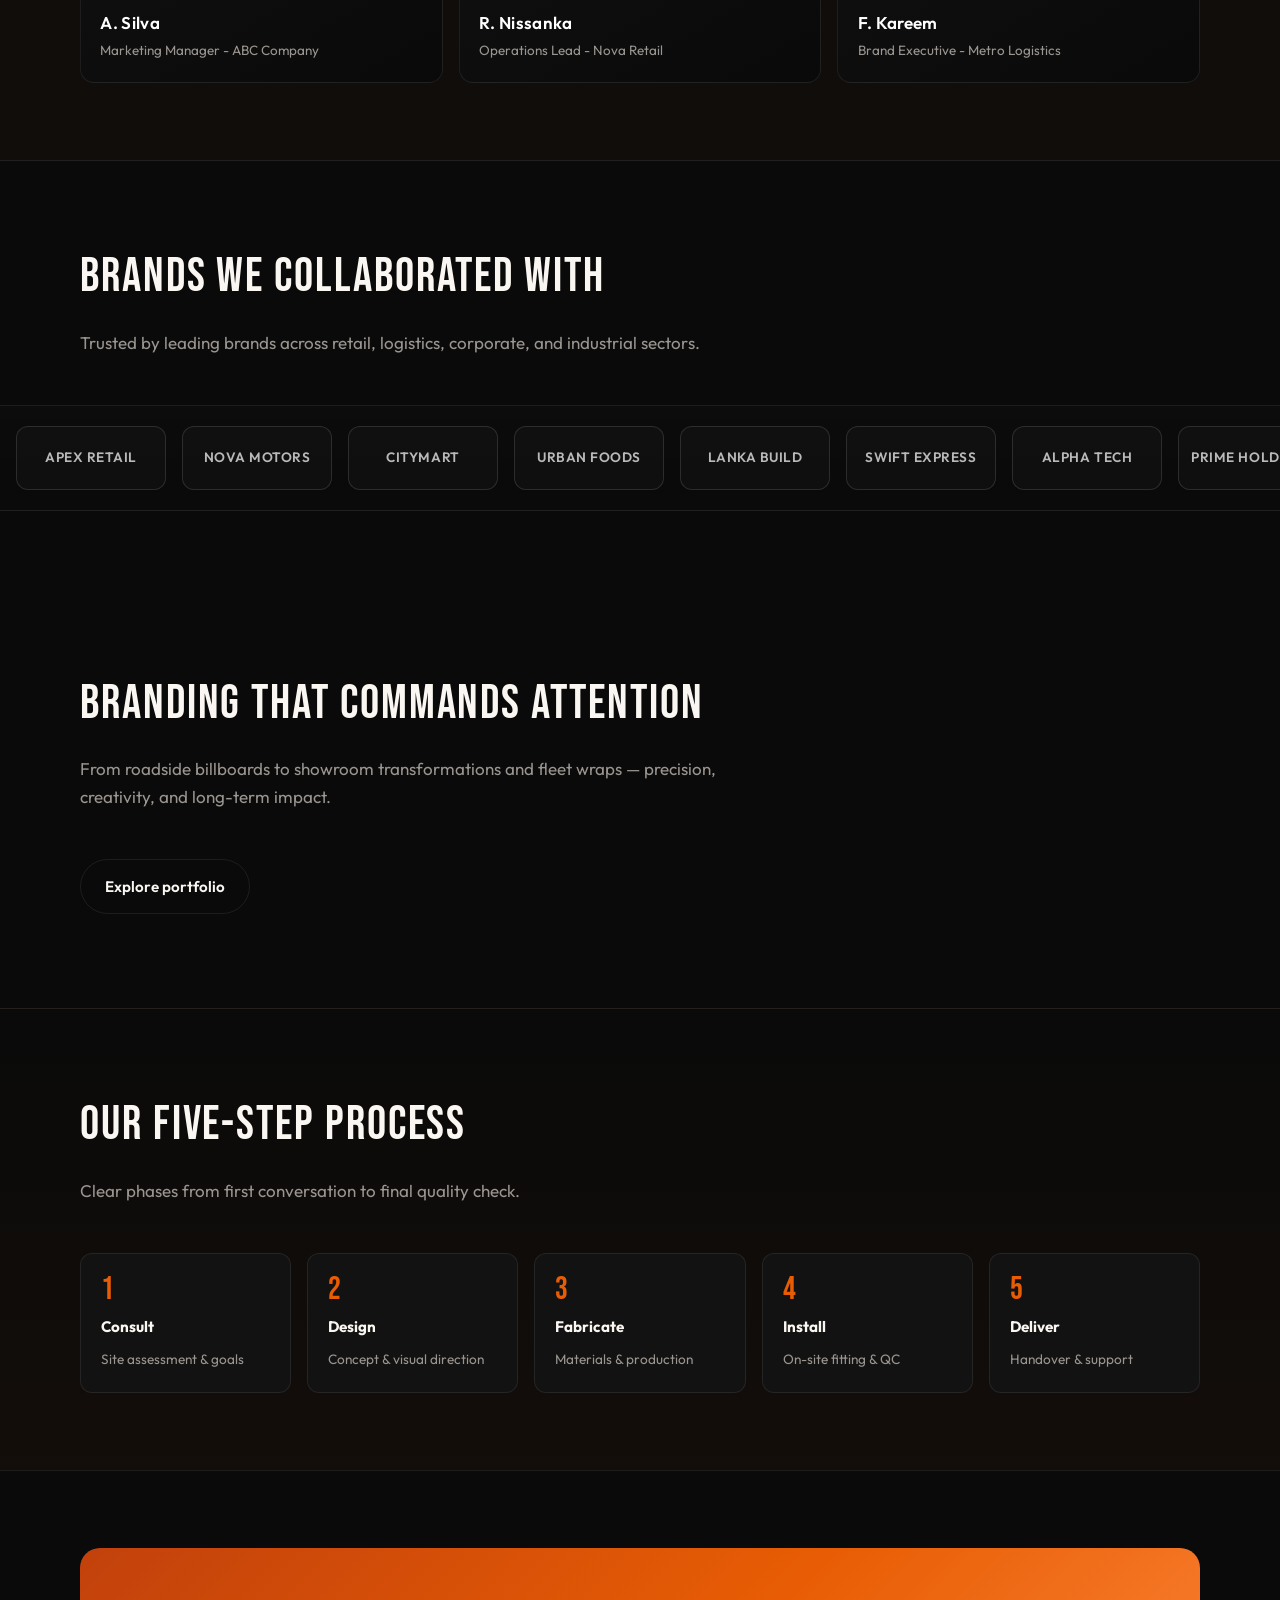
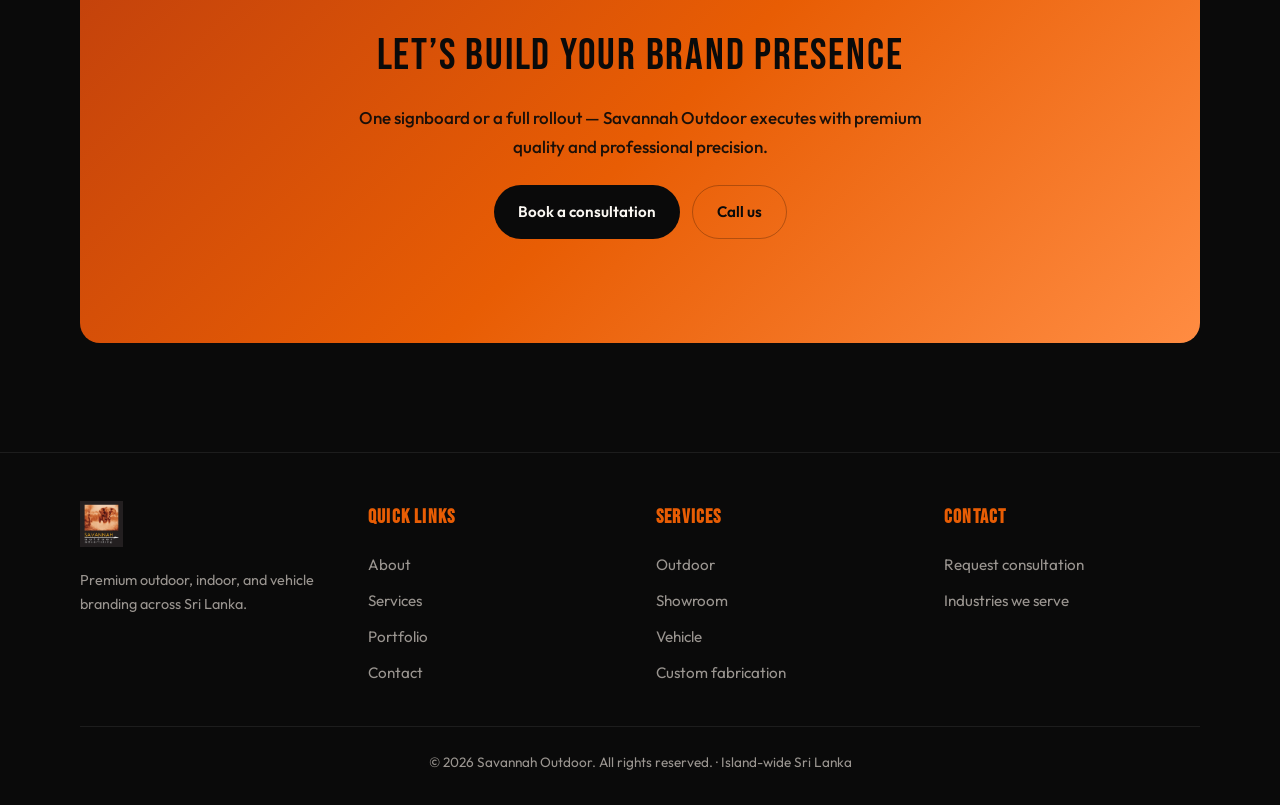
==== commit 3db2d1fc: "Added cinematic hero background and UI improvements" ====
--- a/index.html
+++ b/index.html
@@ -15,8 +15,12 @@
 <body class="page-home">
   <header class="site-header">
     <div class="wrap">
-      <a href="index.html" class="logo" aria-label="Savannah Outdoor home">
-        <img src="assets/logo.png" alt="" class="logo-img" width="140" height="187" decoding="async" fetchpriority="high" />
+      <a href="index.html" class="logo logo--home-brand" aria-label="Savannah Outdoor home">
+        <img src="assets/logo.png" alt="Savannah Outdoor (PVT) LTD logo" class="logo-img" width="140" height="187" decoding="async" fetchpriority="high" />
+        <span class="logo-brandtext">
+          <strong>Savannah Outdoor</strong>
+          <span>(PVT) LTD</span>
+        </span>
       </a>
       <button type="button" class="menu-toggle" aria-label="Open menu" aria-expanded="false">
         <svg xmlns="http://www.w3.org/2000/svg" fill="none" viewBox="0 0 24 24" stroke="currentColor" stroke-width="2"><path stroke-linecap="round" d="M4 7h16M4 12h16M4 17h16"/></svg>
@@ -26,7 +30,6 @@
         <a href="about.html">About us</a>
         <a href="services.html">Services</a>
         <a href="portfolio.html">Projects</a>
-        <a href="portfolio.html#gallery">Gallery</a>
         <a href="contact.html">Contact</a>
         <a href="contact.html" class="nav-cta nav-cta--quote">
           <svg class="nav-cta__ico" xmlns="http://www.w3.org/2000/svg" fill="none" viewBox="0 0 24 24" stroke="currentColor" stroke-width="2" aria-hidden="true"><path stroke-linecap="round" stroke-linejoin="round" d="M9 12h6m-6 4h6m2 5H7a2 2 0 01-2-2V5a2 2 0 012-2h5.586a1 1 0 01.707.293l5.414 5.414a1 1 0 01.293.707V19a2 2 0 01-2 2z"/></svg>
@@ -58,6 +61,10 @@
         <div class="hero-cinematic__grid">
           <div class="hero-cinematic__rail" aria-hidden="true"></div>
           <div class="hero-cinematic__copy">
+            <p class="hero-cinematic__brandtitle">
+              <span class="hero-cinematic__brand-main">Savannah Outdoor</span>
+              <span class="hero-cinematic__brand-sub">(PVT) LTD</span>
+            </p>
             <p class="hero-cinematic__kicker">We brand · We design · We deliver</p>
             <h1 class="hero-cinematic__title">
               <span class="hero-cinematic__title-line">Branding that</span>
@@ -192,6 +199,67 @@
       </div>
     </section>
 
+    <section class="testimonials">
+      <div class="wrap">
+        <div class="section-head">
+          <h2>What Our Clients Say</h2>
+          <p>Real feedback from businesses that trust Savannah Outdoor for premium branding quality, professional execution, and long-term visual impact.</p>
+        </div>
+        <div class="testimonials-grid">
+          <article class="testimonial-card">
+            <span class="testimonial-quote" aria-hidden="true">"</span>
+            <div class="testimonial-profile" aria-hidden="true">AS</div>
+            <p class="testimonial-text">Excellent branding quality and professional installation service. The team handled the full rollout with impressive speed and precision.</p>
+            <p class="testimonial-name">A. Silva</p>
+            <p class="testimonial-role">Marketing Manager - ABC Company</p>
+          </article>
+          <article class="testimonial-card">
+            <span class="testimonial-quote" aria-hidden="true">"</span>
+            <div class="testimonial-profile" aria-hidden="true">RN</div>
+            <p class="testimonial-text">From concept to final fitting, everything felt premium and organized. Our showroom now looks far more modern and brand-consistent.</p>
+            <p class="testimonial-name">R. Nissanka</p>
+            <p class="testimonial-role">Operations Lead - Nova Retail</p>
+          </article>
+          <article class="testimonial-card">
+            <span class="testimonial-quote" aria-hidden="true">"</span>
+            <div class="testimonial-profile" aria-hidden="true">FK</div>
+            <p class="testimonial-text">Their vehicle branding transformed our delivery fleet into a moving advertisement. Durable finish, clean detailing, and on-time delivery.</p>
+            <p class="testimonial-name">F. Kareem</p>
+            <p class="testimonial-role">Brand Executive - Metro Logistics</p>
+          </article>
+        </div>
+      </div>
+    </section>
+
+    <section class="brands">
+      <div class="wrap">
+        <div class="section-head">
+          <h2>Brands We Collaborated With</h2>
+          <p>Trusted by leading brands across retail, logistics, corporate, and industrial sectors.</p>
+        </div>
+      </div>
+      <div class="brands-marquee" aria-label="Brand logos">
+        <div class="brands-track">
+          <div class="brand-logo">Apex Retail</div>
+          <div class="brand-logo">Nova Motors</div>
+          <div class="brand-logo">CityMart</div>
+          <div class="brand-logo">Urban Foods</div>
+          <div class="brand-logo">Lanka Build</div>
+          <div class="brand-logo">Swift Express</div>
+          <div class="brand-logo">Alpha Tech</div>
+          <div class="brand-logo">Prime Holdings</div>
+          <div class="brand-logo">Apex Retail</div>
+          <div class="brand-logo">Nova Motors</div>
+          <div class="brand-logo">CityMart</div>
+          <div class="brand-logo">Urban Foods</div>
+          <div class="brand-logo">Lanka Build</div>
+          <div class="brand-logo">Swift Express</div>
+          <div class="brand-logo">Alpha Tech</div>
+          <div class="brand-logo">Prime Holdings</div>
+        </div>
+      </div>
+    </section>
+
     <section id="portfolio-preview">
       <div class="wrap">
         <div class="section-head">
@@ -269,3 +337,6 @@
   <script src="js/main.js"></script>
 </body>
 </html>
+
+
+
--- a/css/styles.css
+++ b/css/styles.css
@@ -869,3 +869,165 @@
   flex-shrink: 0;
   opacity: 0.5;
 }
+
+/* Testimonials */
+.testimonials {
+  background: linear-gradient(180deg, rgba(255, 255, 255, 0.01), rgba(232, 93, 4, 0.03));
+  border-block: 1px solid var(--border);
+}
+
+.testimonials-grid {
+  display: grid;
+  grid-template-columns: repeat(auto-fit, minmax(240px, 1fr));
+  gap: 1rem;
+}
+
+.testimonial-card {
+  position: relative;
+  padding: 1.4rem 1.2rem 1.3rem;
+  border-radius: 14px;
+  border: 1px solid var(--border);
+  background: linear-gradient(150deg, rgba(18, 18, 18, 0.95), rgba(10, 10, 10, 0.95));
+  transition: transform 0.28s var(--ease), border-color 0.28s var(--ease), box-shadow 0.28s var(--ease);
+  animation: testimonialEnter 0.7s var(--ease) both;
+}
+
+.testimonial-card:nth-child(2) {
+  animation-delay: 0.08s;
+}
+
+.testimonial-card:nth-child(3) {
+  animation-delay: 0.16s;
+}
+
+.testimonial-card:hover {
+  transform: translateY(-4px);
+  border-color: rgba(232, 93, 4, 0.42);
+  box-shadow: 0 14px 34px rgba(0, 0, 0, 0.32);
+}
+
+.testimonial-quote {
+  position: absolute;
+  top: 0.65rem;
+  right: 0.95rem;
+  font-family: var(--font-display);
+  font-size: 2.1rem;
+  line-height: 1;
+  color: rgba(232, 93, 4, 0.42);
+}
+
+.testimonial-profile {
+  width: 44px;
+  height: 44px;
+  border-radius: 50%;
+  display: grid;
+  place-items: center;
+  margin-bottom: 0.8rem;
+  background: linear-gradient(145deg, rgba(232, 93, 4, 0.22), rgba(194, 65, 12, 0.12));
+  border: 1px solid rgba(232, 93, 4, 0.32);
+  color: #f5e9dd;
+  font-weight: 700;
+  letter-spacing: 0.08em;
+  font-size: 0.75rem;
+}
+
+.testimonial-text {
+  margin: 0 0 0.95rem;
+  color: #e4ddd4;
+  font-size: 0.95rem;
+}
+
+.testimonial-name {
+  margin: 0;
+  font-weight: 600;
+  color: #fff;
+  letter-spacing: 0.02em;
+}
+
+.testimonial-role {
+  margin: 0.1rem 0 0;
+  color: var(--muted);
+  font-size: 0.84rem;
+}
+
+@keyframes testimonialEnter {
+  from {
+    opacity: 0;
+    transform: translateY(16px);
+  }
+  to {
+    opacity: 1;
+    transform: translateY(0);
+  }
+}
+
+/* Brand collaboration */
+.brands {
+  overflow: hidden;
+}
+
+.brands-marquee {
+  position: relative;
+  border-block: 1px solid var(--border);
+  background: linear-gradient(180deg, rgba(255, 255, 255, 0.01), rgba(255, 255, 255, 0));
+}
+
+.brands-track {
+  display: flex;
+  width: max-content;
+  gap: 1rem;
+  padding: 1.25rem 1rem;
+  animation: brandScroll 30s linear infinite;
+}
+
+.brands-marquee:hover .brands-track {
+  animation-play-state: paused;
+}
+
+.brand-logo {
+  min-width: 150px;
+  height: 64px;
+  border-radius: 12px;
+  display: grid;
+  place-items: center;
+  padding: 0 0.75rem;
+  text-align: center;
+  border: 1px solid rgba(255, 255, 255, 0.12);
+  background: rgba(255, 255, 255, 0.02);
+  color: #bdb8b2;
+  font-weight: 600;
+  font-size: 0.85rem;
+  letter-spacing: 0.04em;
+  text-transform: uppercase;
+  filter: grayscale(1);
+  transition: filter 0.25s var(--ease), color 0.25s var(--ease), border-color 0.25s var(--ease), box-shadow 0.25s var(--ease);
+}
+
+.brand-logo:hover {
+  filter: grayscale(0);
+  color: #ffd8ba;
+  border-color: rgba(232, 93, 4, 0.52);
+  box-shadow: 0 0 0 1px rgba(232, 93, 4, 0.24), 0 10px 22px rgba(0, 0, 0, 0.26);
+}
+
+@keyframes brandScroll {
+  from {
+    transform: translateX(0);
+  }
+  to {
+    transform: translateX(-50%);
+  }
+}
+
+@media (max-width: 760px) {
+  .brand-logo {
+    min-width: 126px;
+    height: 56px;
+    font-size: 0.77rem;
+  }
+
+  .brands-track {
+    gap: 0.7rem;
+    padding-block: 1rem;
+  }
+}
--- a/css/home.css
+++ b/css/home.css
@@ -21,11 +21,44 @@
 
 .page-home .site-header .wrap {
   max-width: min(1320px, 94vw);
+  gap: clamp(1rem, 2.6vw, 2.4rem);
 }
 
 .page-home .logo-img {
   height: 46px;
   max-width: 118px;
+}
+
+.page-home .logo--home-brand {
+  display: inline-flex;
+  align-items: center;
+  gap: 0.7rem;
+  flex-shrink: 0;
+}
+
+.page-home .logo-brandtext {
+  display: flex;
+  flex-direction: column;
+  line-height: 1.05;
+  text-transform: uppercase;
+  letter-spacing: 0.12em;
+}
+
+.page-home .logo-brandtext strong {
+  font-size: 0.72rem;
+  font-weight: 600;
+  color: rgba(246, 240, 232, 0.86);
+}
+
+.page-home .logo-brandtext span {
+  font-size: 0.56rem;
+  font-weight: 500;
+  color: rgba(214, 130, 58, 0.72);
+  letter-spacing: 0.18em;
+}
+
+.page-home .nav-main {
+  margin-left: auto;
 }
 
 .page-home .nav-main a:not(.nav-cta) {
@@ -192,7 +225,7 @@
   flex: 1;
   display: flex;
   align-items: center;
-  padding: calc(4.75rem + clamp(1rem, 4vw, 2.5rem)) 0 clamp(5.5rem, 14vh, 8rem);
+  padding: calc(4.5rem + clamp(0.4rem, 2.4vw, 1.35rem)) 0 clamp(5.2rem, 12vh, 7.2rem);
   width: 100%;
 }
 
@@ -227,19 +260,53 @@
   z-index: 1;
   max-width: 36rem;
   padding-right: clamp(0.5rem, 2vw, 1.5rem);
+  display: flex;
+  flex-direction: column;
+  align-items: flex-start;
+  gap: 0.35rem;
+}
+
+.hero-cinematic__brandtitle {
+  margin: 0 0 0.35rem;
+  line-height: 1;
+}
+
+.hero-cinematic__brand-main,
+.hero-cinematic__brand-sub {
+  display: block;
+  text-transform: uppercase;
+}
+
+.hero-cinematic__brand-main {
+  font-family: "Oswald", var(--font-display), sans-serif;
+  font-size: clamp(2.25rem, 6.25vw, 4.85rem);
+  letter-spacing: 0.04em;
+  font-weight: 700;
+  color: rgba(247, 244, 238, 0.98);
+  text-shadow: 0 3px 24px rgba(0, 0, 0, 0.6);
+}
+
+.hero-cinematic__brand-sub {
+  margin-top: 0.15rem;
+  font-family: var(--font-body);
+  font-size: clamp(1rem, 2.25vw, 1.7rem);
+  letter-spacing: 0.28em;
+  font-weight: 700;
+  color: rgba(224, 130, 55, 0.95);
+  text-shadow: 0 2px 12px rgba(0, 0, 0, 0.8);
 }
 
 .hero-cinematic__kicker {
-  margin: 0 0 1.25rem;
-  font-size: 0.72rem;
-  font-weight: 700;
-  letter-spacing: 0.2em;
-  text-transform: uppercase;
-  color: rgba(212, 130, 55, 0.95);
+  margin: 0 0 0.85rem;
+  font-size: 0.62rem;
+  font-weight: 600;
+  letter-spacing: 0.16em;
+  text-transform: uppercase;
+  color: rgba(230, 221, 209, 0.62);
 }
 
 .hero-cinematic__title {
-  margin: 0 0 1rem;
+  margin: 0 0 0.8rem;
   line-height: 0.95;
 }
 
@@ -247,9 +314,9 @@
   display: block;
   font-family: "Oswald", var(--font-display), sans-serif;
   font-weight: 700;
-  font-size: clamp(2.25rem, 4.2vw, 3.35rem);
-  text-transform: uppercase;
-  letter-spacing: 0.02em;
+  font-size: clamp(1.78rem, 3.4vw, 2.85rem);
+  text-transform: uppercase;
+  letter-spacing: 0.03em;
   color: #f5f2ec;
   text-shadow:
     0 1px 2px rgba(0, 0, 0, 0.85),
@@ -257,9 +324,9 @@
 }
 
 .hero-cinematic__title-line--accent {
-  font-size: clamp(3.25rem, 8.5vw, 6.25rem);
+  font-size: clamp(2.5rem, 6.2vw, 4.45rem);
   line-height: 0.92;
-  color: rgba(224, 130, 55, 0.98);
+  color: rgba(224, 130, 55, 0.92);
   letter-spacing: 0.01em;
   text-shadow:
     0 1px 3px rgba(0, 0, 0, 0.9),
@@ -268,7 +335,7 @@
 }
 
 .hero-cinematic__lead {
-  margin: 0 0 1.75rem;
+  margin: 0 0 1.45rem;
   font-size: clamp(0.95rem, 1.35vw, 1.08rem);
   line-height: 1.55;
   color: rgba(245, 242, 236, 0.78);
@@ -506,12 +573,41 @@
     padding-right: 0;
   }
 
+  .hero-cinematic__brand-main {
+    font-size: clamp(2rem, 11vw, 3rem);
+    letter-spacing: 0.03em;
+  }
+
+  .hero-cinematic__brand-sub {
+    font-size: clamp(0.88rem, 4.4vw, 1.2rem);
+    letter-spacing: 0.18em;
+  }
+
+  .hero-cinematic__kicker {
+    font-size: 0.58rem;
+    letter-spacing: 0.13em;
+    margin-bottom: 0.65rem;
+  }
+
+  .page-home .logo-brandtext strong {
+    font-size: 0.7rem;
+  }
+
+  .page-home .logo-brandtext span {
+    font-size: 0.57rem;
+    letter-spacing: 0.14em;
+  }
+
   .hero-cinematic__scroll {
     bottom: clamp(5.25rem, 14vh, 6.5rem);
   }
 }
 
 @media (max-width: 900px) {
+  .page-home .logo-brandtext {
+    display: none;
+  }
+
   .page-home .nav-main a:not(.nav-cta) {
     font-size: 0.8rem;
     letter-spacing: 0.08em;
